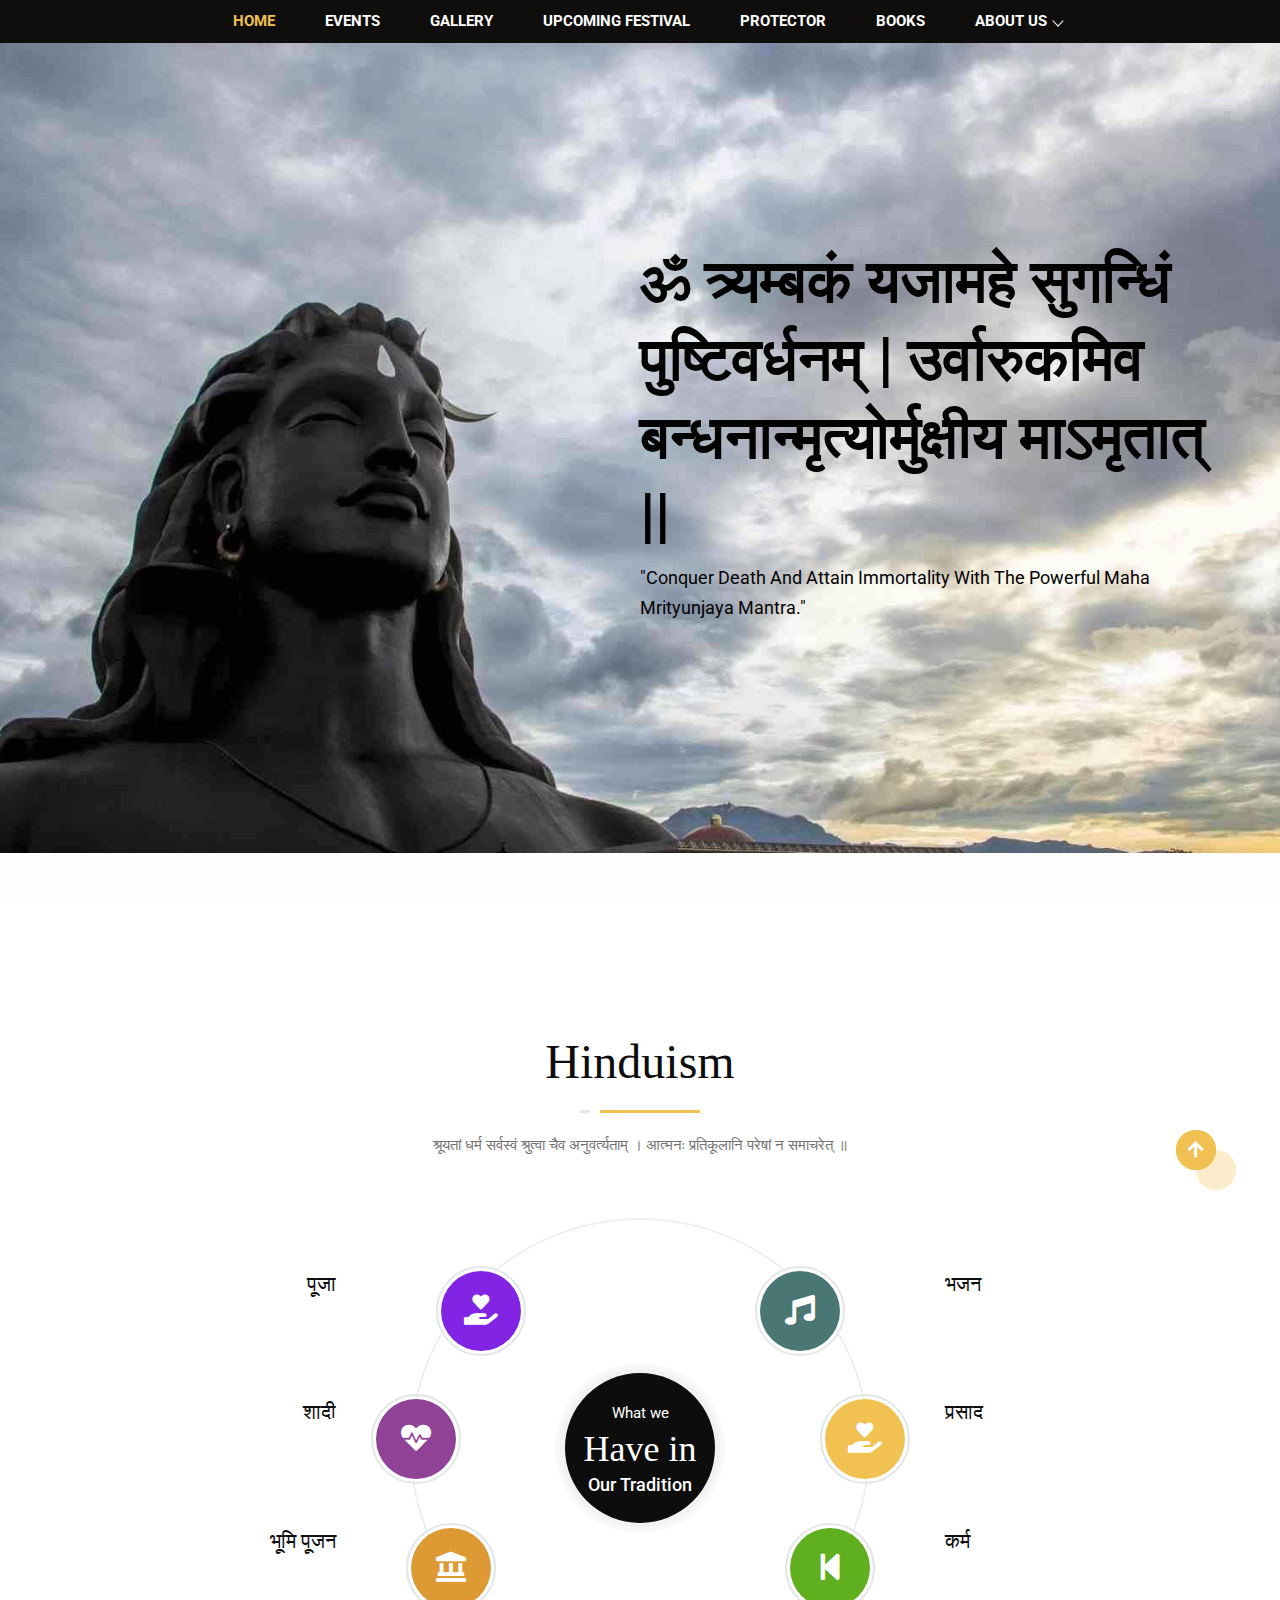
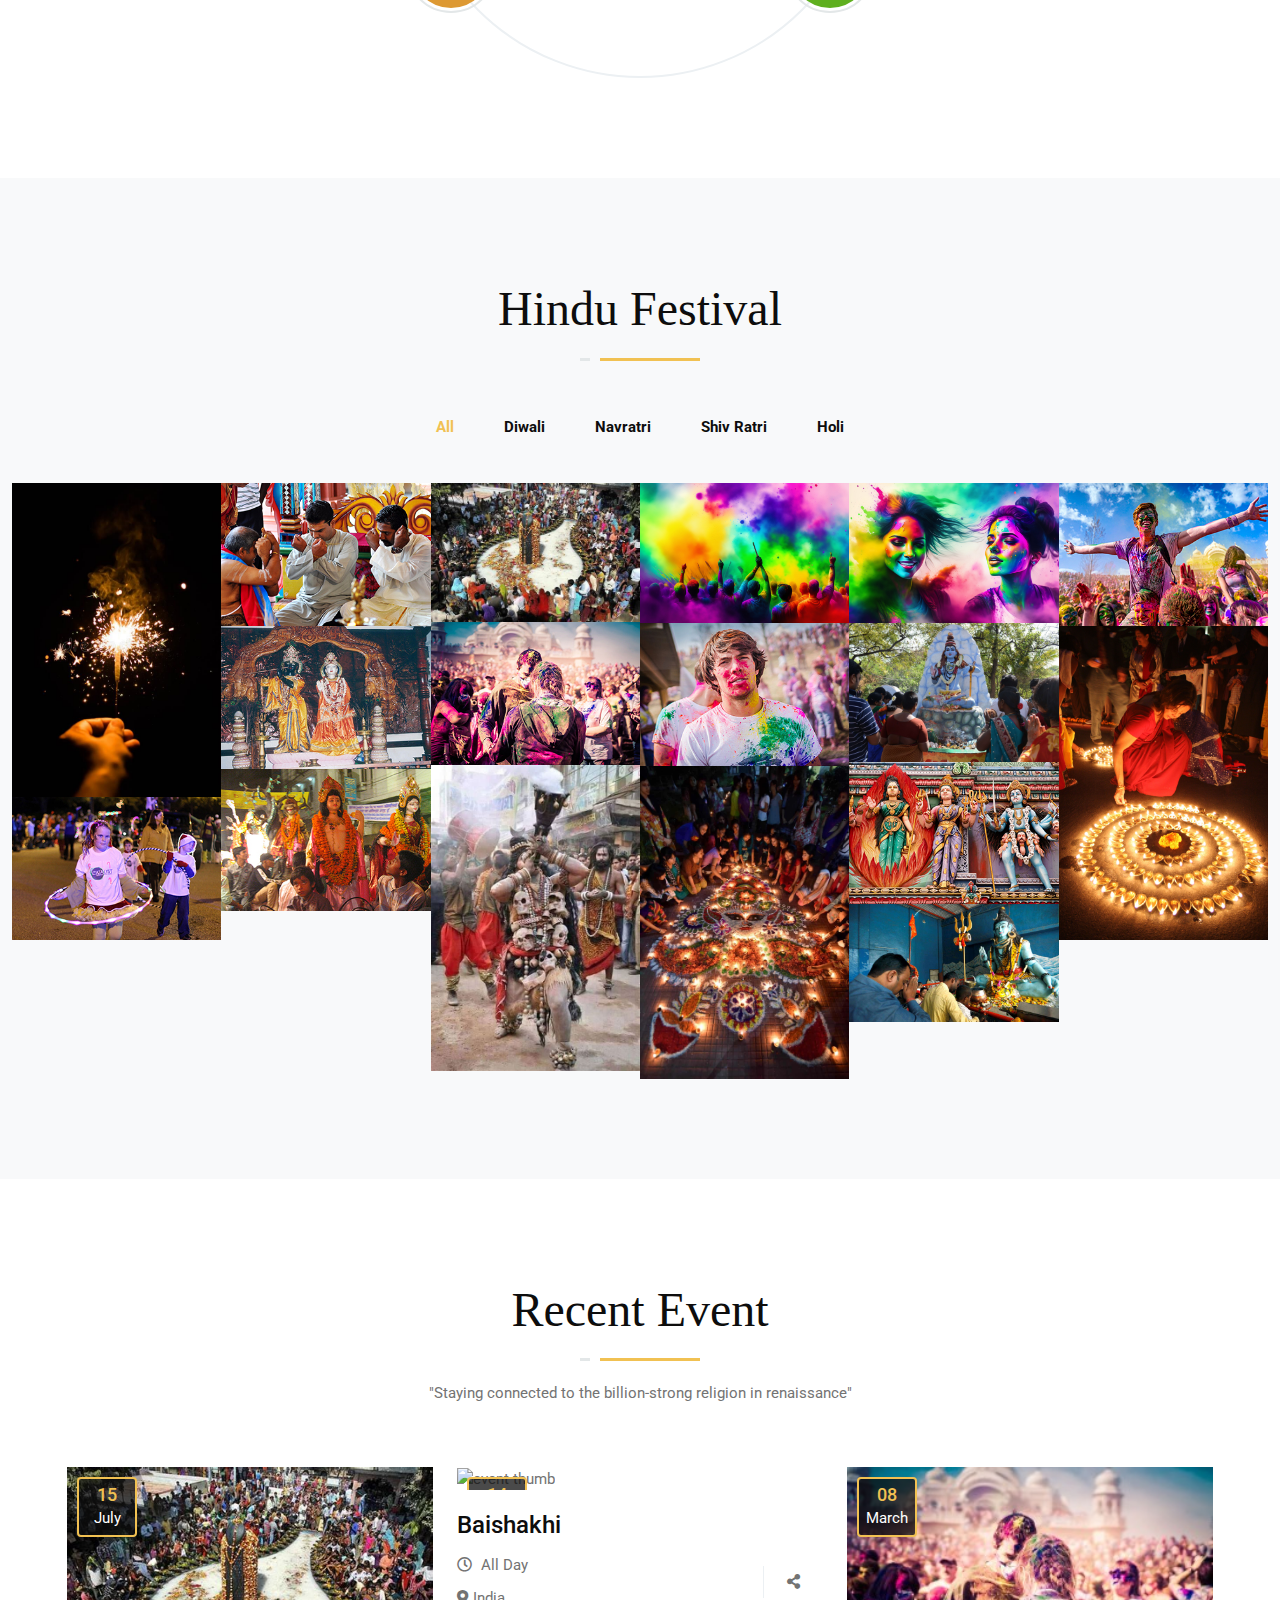
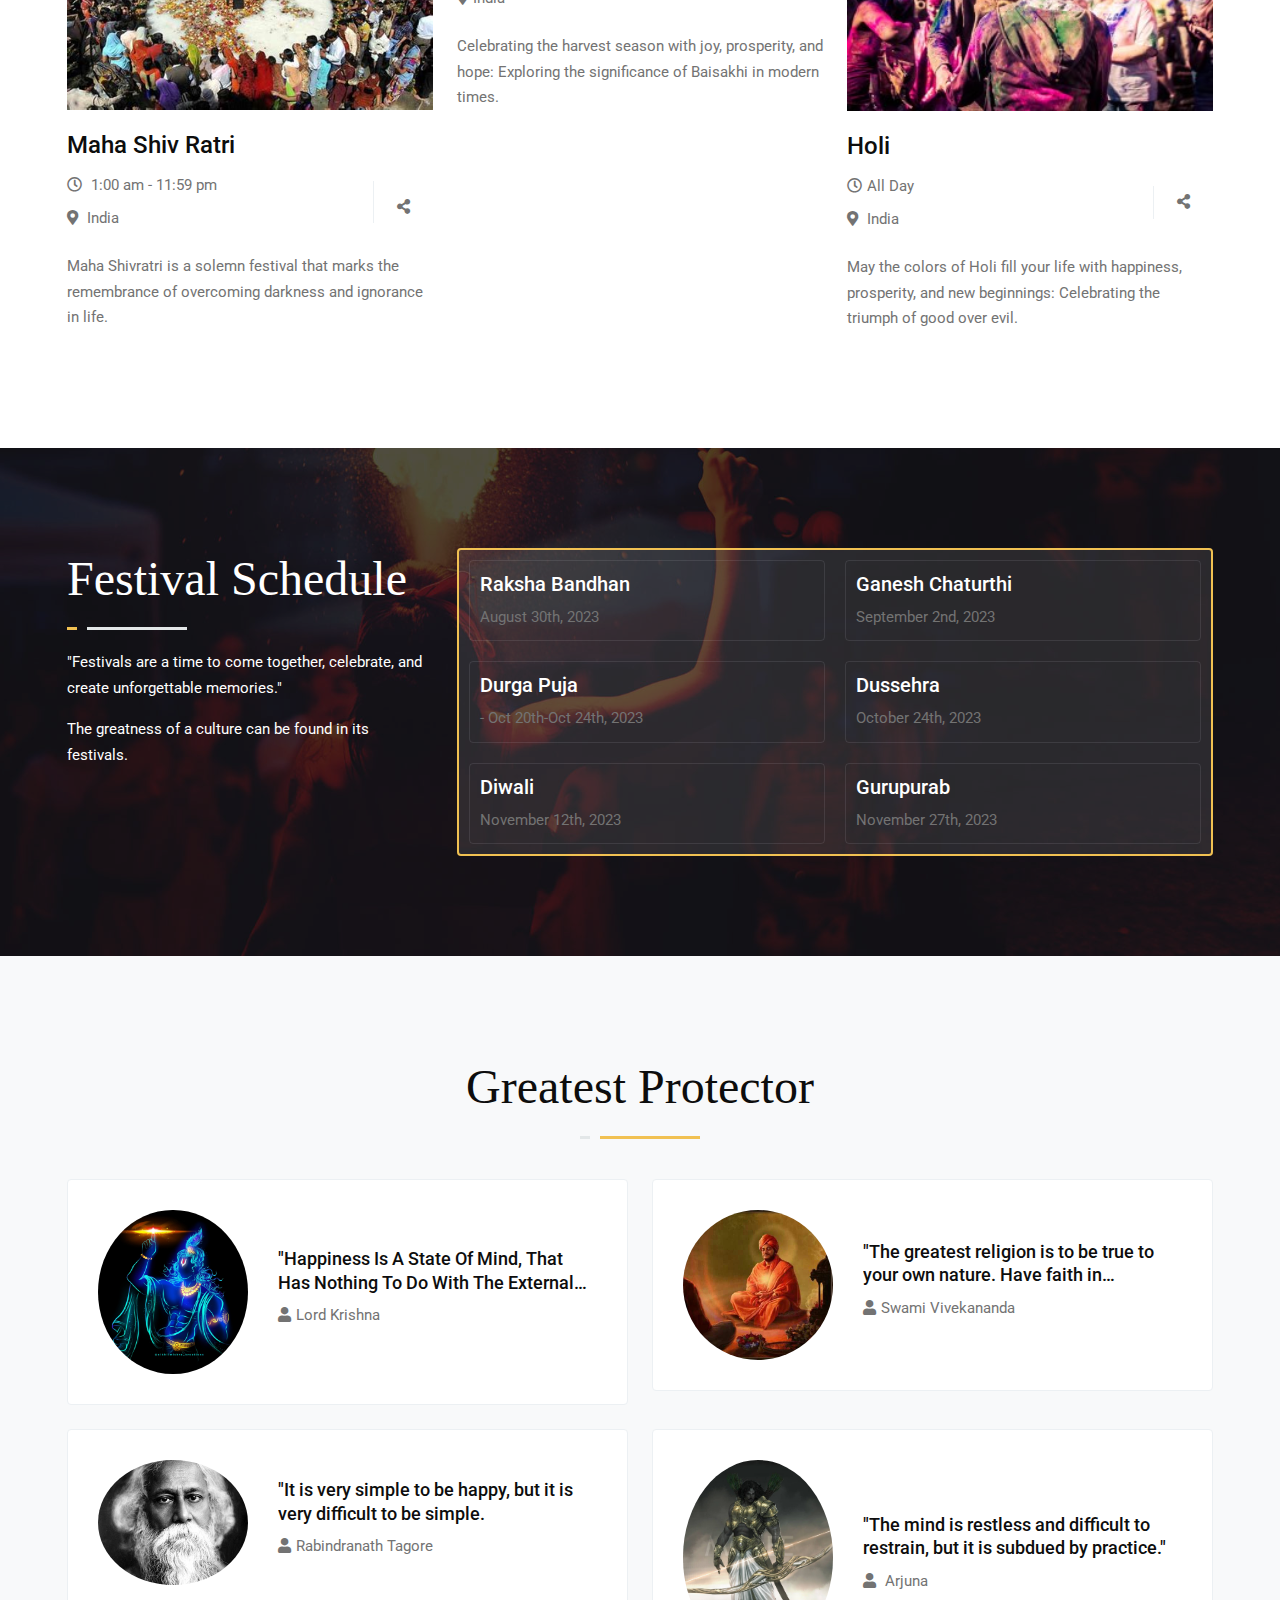
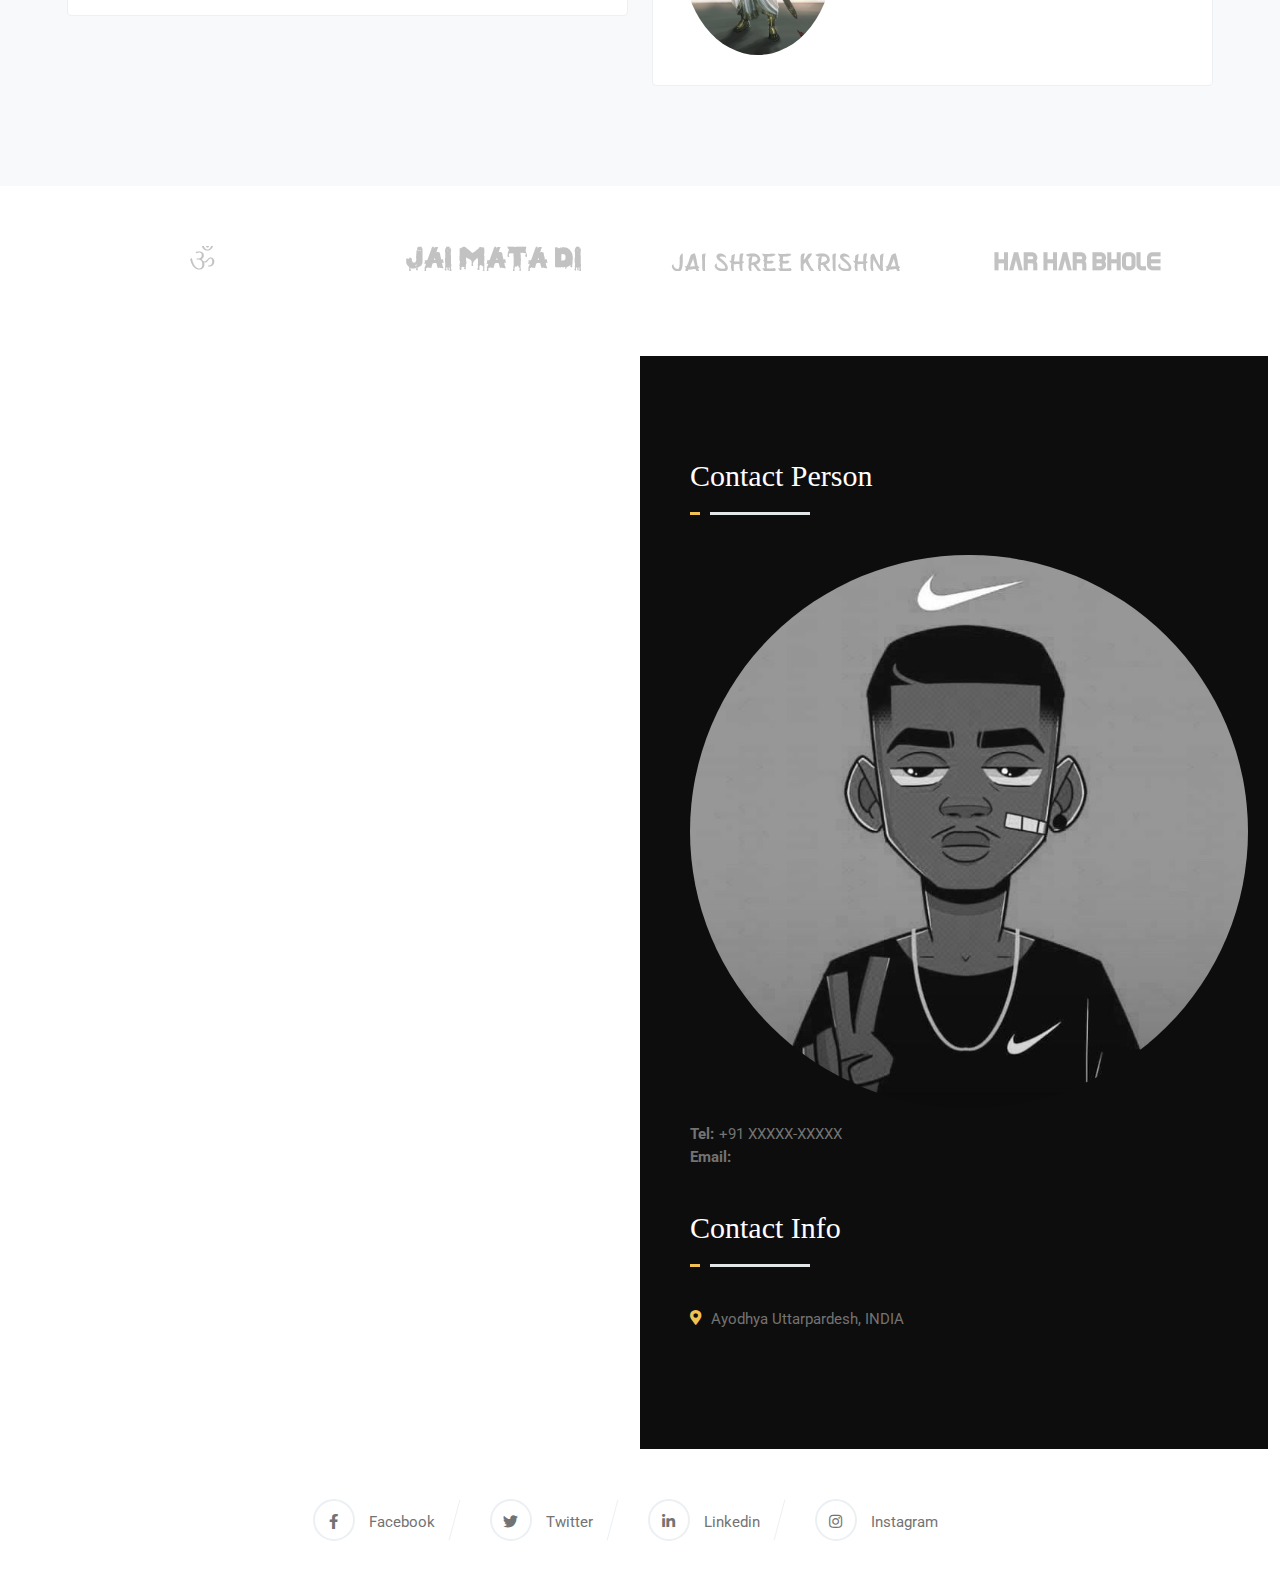
==== index.html @ 60fe5ce8 "index.html" ====
<!DOCTYPE html>
<html lang="en">


<!-- Mirrored from demos.codexcoder.com/themeforest/html/peace/peace/index-3.html by HTTrack Website Copier/3.x [XR&CO'2014], Mon, 17 Jul 2023 04:03:22 GMT -->
<head>
    <meta charset="UTF-8">
    <meta http-equiv="X-UA-Compatible" content="IE=edge">
    <meta name="viewport" content="width=device-width, initial-scale=1.0">
    <title>Peace</title>
    <link rel="shortcut icon" href="assets/css/favicon.png" type="image/x-icon">
    <link rel="stylesheet" href="https://cdnjs.cloudflare.com/ajax/libs/font-awesome/6.0.0-beta3/css/all.min.css">

    <link rel="stylesheet" href="assets/css/animate.css">
    <link rel="stylesheet" href="assets/css/bootstrap.min.css">
    <link rel="stylesheet" href="assets/css/all.min.css">
    <link rel="stylesheet" href="assets/css/swiper.min.css">
    <link rel="stylesheet" href="assets/css/lightcase.css">

    <!-- main css for template -->
    <link rel="stylesheet" href="assets/css/style.min.css">
</head>

<body>

    <!-- ================> preloader start here <================ -->
    <div class="preloader">
        <div class="preloader-inner">
            <div class="preloader-icon">
                <span></span>
                <span></span>
            </div>
        </div>
    </div>
    <!-- ================> preloader ending here <================ -->

  

        <div class="header__bottom">
            <div class="container">
                <div class="header__mainmenu navbar navbar-expand-xl navbar-light">
                    <div class="header__logo">
                        <a href="index.html" class="d-none d-xl-block"><img src="assets/images/logo/02.png" alt="logo"></a>
                        <a href="index.html" class="d-xl-none"><img src="assets/images/logo/01.png" alt="logo"></a>
                    </div>
                    <div class="header__bar">
                        <button class="navbar-toggler" type="button" data-bs-toggle="collapse" data-bs-target="#menubar" aria-controls="menubar" aria-expanded="false" aria-label="Toggle navigation">
                            <span class="navbar-toggler-icon"></span>
                        </button>
                        <button class="navbar-toggler header__bar-info" type="button" data-bs-toggle="collapse" data-bs-target="#menubar2" aria-controls="menubar2" aria-expanded="false" aria-label="Toggle navigation">
                            <span class="fas fa-info"></span>
                        </button>
                    </div>
                    <div class="header__menu navbar-expand-xl">
                        <div class="collapse navbar-collapse" id="menubar">
                            <ul>
                                <li class="active">
                                    <a href="#0">Home</a>
                                </li>
                                <li>
                                    <a href="#1">Events</a>
                                    
                                </li>
                               
                                <li>
                                    <a href="#gallery">Gallery</a>
                                   
                                </li>
                                <li>
                                    <a href="#festival">Upcoming Festival</a>
                                   
                                </li>
                                <li>
                                    <a href="#sermon">Protector</a>
                                    
                                </li>
                                <li>
                                    <a href="/book/index.html">Books</a>
                                </li>
                                <li>
                                    <a href="#cause">About Us</a>
                                    <ul>
                                        <li><a href="cause-single.html">Hindu Laws</a></li>
                                        <li><a href="cause-single.html">Hindu Rashtra</a></li>
                                        <li><a href="cause-single.html">Hindu Rituals</a></li>
                                        <li><a href="cause-single.html">significance of Hindusim</a></li>
                                        <li><a href="cause-single.html">Story of Bajrang Dal</a></li>
                                    </ul>
                                </li>
                               
                            
                            </ul>
                            
                        </div>
                    </div>
                </div>
            </div>
        </div>
    </header>
    <!-- ================> header section end here <================== -->


    <!-- ================> Banner section start here <================== -->
    <div class="banner__slider banner-style3 overflow-hidden">
        <div class="swiper-wrapper">
            <div class="swiper-slide">
                <div class="banner" style="background-image: url(assets/images/banner/ma.jpg);">
                    <div class="container">
                        <div class="banner__content ms-lg-auto">
                            <h2 class="text-black"> ॐ त्र्यम्बकं यजामहे सुगन्धिं पुष्टिवर्धनम् |
                                उर्वारुकमिव बन्धनान्मृत्योर्मुक्षीय माऽमृतात् ||</h2>
                            <p class="text-black">"Conquer death and attain immortality with the powerful Maha Mrityunjaya Mantra."</p>
                        </div>
                    </div>
                </div>
            </div>
            <div class="swiper-slide">
                <div class="banner" style="background-image: url(assets/images/banner/07.jpg);">
                    <div class="container">
                        <div class="banner__content ms-lg-auto">
                            <h2 class="text-white" >वक्रतुण्ड महाकाय
                                सूर्यकोटि समप्रभ ।
                                निर्विघ्नं कुरु मे देव
                                सर्वकार्येषु सर्वदा ॥</h2>
                            <p class="text-white"> "Remove obstacles and find peace with the powerful Vakratunda Mahakaya mantra."</p>
                        </div>
                    </div>
                </div>
            </div>
            <div class="swiper-slide">
                <div class="banner" style="background-image: url(assets/images/banner/om.jpg);">
                    <div class="container">
                        <div class="banner__content ms-lg-auto">
                            <h2 class="text-white" >ॐ भूर्भुवः स्वः
                                तत्सवितुर्वरेण्यं
                                भर्गो देवस्य धीमहि
                                धियो यो नः प्रचोदयात् ॥</h2>
                            <p class="text-white"> "Find inner peace and self-realization with the sacred Gayatri Mantra."</p>
                        </div>
                    </div>
                </div>
            </div>
            <div class="swiper-slide">
                <div class="banner" style="background-image: url(assets/images/banner/hanu.jpg);">
                    <div class="container">
                        <div class="banner__content ms-lg-auto">
                            <h2 class="text-grey">मनोजवम् मारुततुल्यवेगम् जितेन्द्रियम् बुद्धिमताम् वरिष्ठम्।
                                वातात्मजम् वानरयूथमुख्यम् श्रीरामदूतम् शरणम् प्रपद्ये॥</h2>
                            <p class="text-grey">"Find strength and wisdom with the powerful Manojavam Marutatulyavegam Mantra dedicated to Lord Hanuman."</p>
                            
                        </div>
                    </div>
                </div>
            </div>
        </div>
    </div>
    <!-- ================> Banner section end here <================== -->




    <!-- ================> Service section start here <================== -->
    <div class="service padding--top padding--bottom">
        <div class="container">
            <div class="section__header text-center">
                <h2>Hinduism</h2>
                <p>श्रूयतां धर्म सर्वस्वं श्रुत्वा चैव अनुवर्त्यताम् । आत्मनः प्रतिकूलानि परेषां न समाचरेत् ॥</p>
            </div>
            <div class="section__wrapper">
                <div class="row g-4 align-items-center">
                    <div class="col-lg-3 col-12">
                        <div class="service__left">
                            <div class="service__item">
                                <div class="service__inner">
                                    <div class="service__icon">
                                        <i class="fas fa-hand-holding-heart"></i>
                                    </div>
                                    <div class="service__content">
                                        <h5>पूजा</h5>
                                        <br><br><br>
                                    </div>
                                </div>
                            </div>
                            <div class="service__item">
                                <div class="service__inner">
                                    <div class="service__icon">
                                        <i class="fas fa-heart-pulse"></i>
                                    </div>
                                    <div class="service__content">
                                        <h5>शादी</h5>
                                        <br><br><br>
                                    </div>
                                </div>
                            </div>
                            <div class="service__item">
                                <div class="service__inner">
                                    <div class="service__icon">
                                        <i class="fas fa-landmark"></i>
                                    </div>
                                    <div class="service__content">
                                        <h5>भूमि पूजन</h5>
                                        <br><br><br>
                                    </div>
                                </div>
                            </div>
                        </div>
                    </div>
                    <div class="col-lg-6 col-12">
                        <div class="service__center">
                            <div class="service__text">
                                <p>What we</p>
                                <h3>Have in</h3>
                                <h6>Our Tradition</h6>
                            </div>
                        </div>
                    </div>
                    <div class="col-lg-3 col-12">
                        <div class="service__right">
                            <div class="service__item">
                                <div class="service__inner">
                                    <div class="service__icon">
                                        <i class="fas fa-music"></i>
                                    </div>
                                    <div class="service__content">
                                        <h5>भजन</h5>  <br><br><br>
                                    </div>
                                </div>
                            </div>
                            <div class="service__item">
                                <div class="service__inner">
                                    <div class="service__icon">
                                        <i class="fas fa-hand-holding-heart"></i>
                                    </div>
                                    <div class="service__content">
                                        <h5>प्रसाद</h5>  <br><br><br>
                                       </div>
                                </div>
                            </div>
                            <div class="service__item">
                                <div class="service__inner">
                                    <div class="service__icon">
                                        <i class="fas fa-backward-step"></i>
                                    </div>
                                    <div class="service__content">
                                        <h5>कर्म</h5>  <br><br><br>
                                       </div>
                                </div>
                            </div>
                        </div>
                    </div>
                </div>
            </div>
        </div>
    </div>
    <!-- ================> Service section end here <================== -->


    <!-- ================> gallery section start here <================== -->
    <div id="gallery" class="gallery padding--top padding--bottom bg-light">
        <div class="container-fluid">
            <div class="section__header text-center">
                <h2>Hindu Festival</h2>
            </div>
            <div class="section__wrapper">
                <div class="gallery__filter">
                    <ul>
                        <li data-filter="*" class="active">All</li>
                        <li data-filter=".cate-1">Diwali</li>
                        <li data-filter=".cate-2">Navratri</li>
                        <li data-filter=".cate-3">Shiv Ratri</li>
                        <li data-filter=".cate-4">Holi</li>
                    </ul>
                </div>
                <div class="row g-0 grid">
                    <div class="col-xl-2 col-lg-4 col-sm-6 col-12 cate-1">
                        <div class="gallery__item">
                            <div class="gallery__inner">
                                <div class="gallery__thumb">
                                    <img src="assets/images/gallery/home-3/d1.jpg" alt="gallery-thumb" class="w-100">
                                </div>
                                <div class="gallery__content text-center">
                                    <a href="assets/images/gallery/home-3/d1.jpg" data-rel="lightcase" class="gallery__icon"><i class="fas fa-plus"></i></a>
                                </div>
                            </div>
                        </div>
                    </div>
                    <div class="col-xl-2 col-lg-4 col-sm-6 col-12 cate-2">
                        <div class="gallery__item">
                            <div class="gallery__inner">
                                <div class="gallery__thumb">
                                    <img src="assets/images/gallery/home-3/02.jpg" alt="gallery-thumb" class="w-100">
                                </div>
                                <div class="gallery__content text-center">
                                    <a href="assets/images/gallery/home-3/02.jpg" data-rel="lightcase" class="gallery__icon"><i class="fas fa-plus"></i></a>
                                </div>
                            </div>
                        </div>
                    </div>
                    <div class="col-xl-2 col-lg-4 col-sm-6 col-12 cate-3">
                        <div class="gallery__item">
                            <div class="gallery__inner">
                                <div class="gallery__thumb">
                                    <img src="assets/images/gallery/home-3/s2.jpg" alt="gallery-thumb" class="w-100">
                                </div>
                                <div class="gallery__content text-center">
                                    <a href="assets/images/gallery/home-3/s2.jpg" data-rel="lightcase" class="gallery__icon"><i class="fas fa-plus"></i></a>
                                </div>
                            </div>
                        </div>
                    </div>
                    <div class="col-xl-2 col-lg-4 col-sm-6 col-12 cate-4">
                        <div class="gallery__item">
                            <div class="gallery__inner">
                                <div class="gallery__thumb">
                                    <img src="assets/images/gallery/home-3/holi.jpg" alt="gallery-thumb" class="w-100">
                                </div>
                                <div class="gallery__content text-center">
                                    <a href="assets/images/gallery/home-3/holi.jpg" data-rel="lightcase" class="gallery__icon"><i class="fas fa-plus"></i></a>
                                </div>
                            </div>
                        </div>
                    </div>
                    <div class="col-xl-2 col-lg-4 col-sm-6 col-12 cate-4">
                        <div class="gallery__item">
                            <div class="gallery__inner">
                                <div class="gallery__thumb">
                                    <img src="assets/images/gallery/home-3/holi1.jpg" alt="gallery-thumb" class="w-100">
                                </div>
                                <div class="gallery__content text-center">
                                    <a href="assets/images/gallery/home-3/holi1.jpg" data-rel="lightcase" class="gallery__icon"><i class="fas fa-plus"></i></a>
                                </div>
                            </div>
                        </div>
                    </div>
                    <div class="col-xl-2 col-lg-4 col-sm-6 col-12 cate-4">
                        <div class="gallery__item">
                            <div class="gallery__inner">
                                <div class="gallery__thumb">
                                    <img src="assets/images/gallery/home-3/03.jpg" alt="gallery-thumb" class="w-100">
                                </div>
                                <div class="gallery__content text-center">
                                    <a href="assets/images/gallery/home-3/03.jpg" data-rel="lightcase" class="gallery__icon"><i class="fas fa-plus"></i></a>
                                </div>
                            </div>
                        </div>
                    </div>
                    <div class="col-xl-2 col-lg-4 col-sm-6 col-12 cate-4 ">
                        <div class="gallery__item">
                            <div class="gallery__inner">
                                <div class="gallery__thumb">
                                    <img src="assets/images/gallery/home-3/04.jpg" alt="gallery-thumb" class="w-100">
                                </div>
                                <div class="gallery__content text-center">
                                    <a href="assets/images/gallery/home-3/04.jpg" data-rel="lightcase" class="gallery__icon"><i class="fas fa-plus"></i></a>
                                </div>
                            </div>
                        </div>
                    </div>
                    <div class="col-xl-2 col-lg-4 col-sm-6 col-12 cate-4">
                        <div class="gallery__item">
                            <div class="gallery__inner">
                                <div class="gallery__thumb">
                                    <img src="assets/images/gallery/home-3/05.jpg" alt="gallery-thumb" class="w-100">
                                </div>
                                <div class="gallery__content text-center">
                                    <a href="assets/images/gallery/home-3/05.jpg" data-rel="lightcase" class="gallery__icon"><i class="fas fa-plus"></i></a>
                                </div>
                            </div>
                        </div>
                    </div>
                    <div class="col-xl-2 col-lg-4 col-sm-6 col-12 cate-3">
                        <div class="gallery__item">
                            <div class="gallery__inner">
                                <div class="gallery__thumb">
                                    <img src="assets/images/gallery/home-3/s3.jpg" alt="gallery-thumb" class="w-100">
                                </div>
                                <div class="gallery__content text-center">
                                    <a href="assets/images/gallery/home-3/s3.jpg" data-rel="lightcase" class="gallery__icon"><i class="fas fa-plus"></i></a>
                                </div>
                            </div>
                        </div>
                    </div>
                    <div class="col-xl-2 col-lg-4 col-sm-6 col-12 cate-2">
                        <div class="gallery__item">
                            <div class="gallery__inner">
                                <div class="gallery__thumb">
                                    <img src="assets/images/gallery/home-3/06.jpg" alt="gallery-thumb" class="w-100">
                                </div>
                                <div class="gallery__content text-center">
                                    <a href="assets/images/gallery/home-3/06.jpg" data-rel="lightcase" class="gallery__icon"><i class="fas fa-plus"></i></a>
                                </div>
                            </div>
                        </div>
                    </div>
                    <div class="col-xl-2 col-lg-4 col-sm-6 col-12 cate-1">
                        <div class="gallery__item">
                            <div class="gallery__inner">
                                <div class="gallery__thumb">
                                    <img src="assets/images/gallery/home-3/d2.jpg" alt="gallery-thumb" class="w-100">
                                </div>
                                <div class="gallery__content text-center">
                                    <a href="assets/images/gallery/home-3/d2.jpg" data-rel="lightcase" class="gallery__icon"><i class="fas fa-plus"></i></a>
                                </div>
                            </div>
                        </div>
                    </div>
                    <div class="col-xl-2 col-lg-4 col-sm-6 col-12 cate-2">
                        <div class="gallery__item">
                            <div class="gallery__inner">
                                <div class="gallery__thumb">
                                    <img src="assets/images/gallery/home-3/08.jpg" alt="gallery-thumb" class="w-100">
                                </div>
                                <div class="gallery__content text-center">
                                    <a href="assets/images/gallery/home-3/08.jpg" data-rel="lightcase" class="gallery__icon"><i class="fas fa-plus"></i></a>
                                </div>
                            </div>
                        </div>
                    </div>
                    <div class="col-xl-2 col-lg-4 col-sm-6 col-12 cate-3">
                        <div class="gallery__item">
                            <div class="gallery__inner">
                                <div class="gallery__thumb">
                                    <img src="assets/images/gallery/home-3/s4.jpg" alt="gallery-thumb" class="w-100">
                                </div>
                                <div class="gallery__content text-center">
                                    <a href="assets/images/gallery/home-3/s4.jpg" data-rel="lightcase" class="gallery__icon"><i class="fas fa-plus"></i></a>
                                </div>
                            </div>
                        </div>
                    </div>
                    <div class="col-xl-2 col-lg-4 col-sm-6 col-12 cate-1">
                        <div class="gallery__item">
                            <div class="gallery__inner">
                                <div class="gallery__thumb">
                                    <img src="assets/images/gallery/home-3/d3.jpg" alt="gallery-thumb" class="w-100">
                                </div>
                                <div class="gallery__content text-center">
                                    <a href="assets/images/gallery/home-3/d3.jpg" data-rel="lightcase" class="gallery__icon"><i class="fas fa-plus"></i></a>
                                </div>
                            </div>
                        </div>
                    </div>
                    <div class="col-xl-2 col-lg-4 col-sm-6 col-12 cate-2">
                        <div class="gallery__item">
                            <div class="gallery__inner">
                                <div class="gallery__thumb">
                                    <img src="assets/images/gallery/home-3/10.jpg" alt="gallery-thumb" class="w-100">
                                </div>
                                <div class="gallery__content text-center">
                                    <a href="assets/images/gallery/home-3/10.jpg" data-rel="lightcase" class="gallery__icon"><i class="fas fa-plus"></i></a>
                                </div>
                            </div>
                        </div>
                    </div>
                    <div class="col-xl-2 col-lg-4 col-sm-6 col-12 cate-2">
                        <div class="gallery__item">
                            <div class="gallery__inner">
                                <div class="gallery__thumb">
                                    <img src="assets/images/gallery/home-3/11.jpg" alt="gallery-thumb" class="w-100">
                                </div>
                                <div class="gallery__content text-center">
                                    <a href="assets/images/gallery/home-3/11.jpg" data-rel="lightcase" class="gallery__icon"><i class="fas fa-plus"></i></a>
                                </div>
                            </div>
                        </div>
                    </div>
                    <div class="col-xl-2 col-lg-4 col-sm-6 col-12 cate-3">
                        <div class="gallery__item">
                            <div class="gallery__inner">
                                <div class="gallery__thumb">
                                    <img src="assets/images/gallery/home-3/s1.jpg" alt="gallery-thumb" class="w-100">
                                </div>
                                <div class="gallery__content text-center">
                                    <a href="assets/images/gallery/home-3/s1.jpg" data-rel="lightcase" class="gallery__icon"><i class="fas fa-plus"></i></a>
                                </div>
                            </div>
                        </div>
                    </div>
                </div>
                
            </div>
        </div>
    </div>
    <!-- ================> gallery section end here <================== -->


    <!-- ================> Event section start here <================== -->
    <div id="1" class="event padding--top padding--bottom">
        <div class="container">
            <div class="section__header text-center">
               <h2>Recent Event</h2>
                <p>"Staying connected to the billion-strong religion in renaissance"</p>
            </div>
            <div class="section__wrapper">
                <div class="row g-4 justify-content-center">
                    <div class="col-lg-4 col-sm-6 col-12">
                        <div class="event__item">
                            <div class="event__inner">
                                <div class="event__thumb">
                                    <a><img src="assets/images/gallery/home-3/s2.jpg" alt="event thumb"></a>
                                    <div class="event__thumb-date">
                                        <h6>15</h6>
                                        <p>July</p>
                                    </div>
                                </div>
                                <div class="event__content">
                                    <a><h5>Maha Shiv Ratri</h5></a>
                                    <div class="event__metapost">
                                        <ul class="event__metapost-info">
                                            <li><i class="far fa-clock"></i> 1:00 am - 11:59 pm</li>
                                            <li><i class="fas fa-map-marker-alt"></i> India</li>
                                        </ul>
                                        <ul class="event__metapost-comentshare">
                                            <li class="event__metapost-coment">
                                            </li>
                                            <li class="event__metapost-share">
                                                <i class="fas fa-share-alt"></i>
                                                <ul>
                                                    <li><a href="#"><i class="fab fa-facebook-f"></i></a></li>
                                                    <li><a href="#"><i class="fab fa-twitter"></i></a></li>
                                                    <li><a href="#"><i class="fab fa-linkedin-in"></i></a></li>                                                    
                                                </ul>
                                            </li>
                                        </ul>
                                    </div>
                                    <p>Maha Shivratri is a solemn festival that marks the remembrance of overcoming darkness and ignorance in life.</p>
                                </div>
                            </div>
                        </div>
                    </div>
                    <div class="col-lg-4 col-sm-6 col-12">
                        <div class="event__item">
                            <div class="event__inner">
                                <div class="event__thumb">
                                    <a><img src="assets/images/ro/bai.jpg" alt="event thumb"></a>
                                    <div class="event__thumb-date">
                                        <h6>14 </h6>
                                        <p>April</p>
                                    </div>
                                </div>
                                <div class="event__content">
                                    <a><h5>Baishakhi</h5></a>
                                    <div class="event__metapost">
                                        <ul class="event__metapost-info">
                                            <li><i class="far fa-clock"></i> All Day</li>
                                            <li><i class="fas fa-map-marker-alt"></i>India</li>
                                        </ul>
                                        <ul class="event__metapost-comentshare">
                                           
                                            <li class="event__metapost-share">
                                                <i class="fas fa-share-alt"></i>
                                                <ul>
                                                    <li><a href="#"><i class="fab fa-facebook-f"></i></a></li>
                                                    <li><a href="#"><i class="fab fa-twitter"></i></a></li>
                                                    <li><a href="#"><i class="fab fa-linkedin-in"></i></a></li>
                                                    
                                                </ul>
                                            </li>
                                        </ul>
                                    </div>
                                    <p>Celebrating the harvest season with joy, prosperity, and hope: Exploring the significance of Baisakhi in modern times.</p>
                                </div>
                            </div>
                        </div>
                    </div>
                    <div class="col-lg-4 col-sm-6 col-12">
                        <div class="event__item">
                            <div class="event__inner">
                                <div class="event__thumb">
                                    <a><img src="assets/images/event/09.jpg" alt="event thumb"></a>
                                    <div class="event__thumb-date">
                                        <h6>08</h6>
                                        <p>March</p>
                                    </div>
                                </div>
                                <div class="event__content">
                                    <a><h5>Holi</h5></a>
                                    <div class="event__metapost">
                                        <ul class="event__metapost-info">
                                            <li><i class="far fa-clock"></i>All Day</li>
                                            <li><i class="fas fa-map-marker-alt"></i> India</li>
                                        </ul>
                                        <ul class="event__metapost-comentshare">
                                            <li class="event__metapost-share">
                                                <i class="fas fa-share-alt"></i>
                                                <ul>
                                                    <li><a href="#"><i class="fab fa-facebook-f"></i></a></li>
                                                    <li><a href="#"><i class="fab fa-twitter"></i></a></li>
                                                    <li><a href="#"><i class="fab fa-linkedin-in"></i></a></li>
                                                   
                                                </ul>
                                            </li>
                                        </ul>
                                    </div>
                                    <p>May the colors of Holi fill your life with happiness, prosperity, and new beginnings: Celebrating the triumph of good over evil.</p>
                                </div>
                            </div>
                        </div>
                    </div>
                </div>
            </div>
        </div>
    </div>
    <!-- ================> Event section end here <================== -->


    <!-- ================> Shedule section start here <================== -->
    <div id="festival" class="shedule padding--top padding--bottom bg-img" style="background: url(assets/images/07.jpg) rgba(0,0,0,.4);">
        <div class="container">
            <div class="row g-4">
                <div class="col-xl-4 col-12">
                    <div class="section__header mb-xl-0 text-white">
                        <h2 class="text-white">Festival Schedule</h2>
                        <p>"Festivals are a time to come together, celebrate, and create unforgettable memories."</p>
                        <p class="mb-0">The greatness of a culture can be found in its festivals.</p>
                    </div>
                </div>
                <div class="col-xl-8 col-12">
                    <div class="section__wrapper">
                        <div class="shedule__top">
                            <div class="shedule__item">
                                <div class="shedule__inner">
                                    <div class="shedule__content">
                                        <div class="shedule__left">
                                            <div class="shedule__title">
                                                <h6>Raksha Bandhan</h6>
                                                <p>August 30th, 2023</p>
                                            </div>
                                        </div>
                                        
                                    </div>
                                </div>
                            </div>
                            <div class="shedule__item">
                                <div class="shedule__inner">
                                    <div class="shedule__content">
                                        <div class="shedule__left">
                                            <div class="shedule__title">
                                                <h6>Ganesh Chaturthi</h6>
                                                <p>September 2nd, 2023</p>
                                            </div>
                                        </div>
                                        
                                    </div>
                                </div>
                            </div>
                            <div class="shedule__item">
                                <div class="shedule__inner">
                                    <div class="shedule__content">
                                        <div class="shedule__left">
                                            <div class="shedule__title">
                                                <h6>Durga Puja</h6>
                                                <p> - Oct 20th-Oct 24th, 2023</p>
                                            </div>
                                        </div>
                                       
                                    </div>
                                </div>
                            </div>
                            <div class="shedule__item">
                                <div class="shedule__inner">
                                    <div class="shedule__content">
                                        <div class="shedule__left">
                                            <div class="shedule__title">
                                                <h6>Dussehra</h6>
                                                <p> October 24th, 2023</p>
                                            </div>
                                        </div>
                                       
                                    </div>
                                </div>
                            </div>
                            <div class="shedule__item">
                                <div class="shedule__inner">
                                    <div class="shedule__content">
                                        <div class="shedule__left">
                                            <div class="shedule__title">
                                                <h6>Diwali</h6>
                                                <p> November 12th, 2023</p>
                                            </div>
                                        </div>
                                       
                                    </div>
                                </div>
                            </div>
                            <div class="shedule__item">
                                <div class="shedule__inner">
                                    <div class="shedule__content">
                                        <div class="shedule__left">
                                            <div class="shedule__title">
                                                <h6>Gurupurab</h6>
                                                <p> November 27th, 2023</p>
                                            </div>
                                        </div>
                                        
                                    </div>
                                </div>
                            </div>
                        </div>
                    </div>
                </div>
            </div>
        </div>
    </div>
    <!-- ================> Shedule section end here <================== -->


    <!-- ================> Sermon section start here <================== -->
    <div id="sermon" class="sermon padding--top padding--bottom bg-light">
        <div class="container">
            <div class="section__header text-center">
                <h2>Greatest Protector</h2>
               </div>
            <div class="section__wrapper">
                <div class="row g-4">
                    <div class="col-lg-6 col-12">
                        <div class="sermon__item">
                            <div class="sermon__inner">
                                <div class="sermon__thumb">
                                    <img src="assets/images/sermon/lord.jpg" alt="sermon thumb">
                                </div>
                                <div class="sermon__content">
                                    <h6>"Happiness Is A State Of Mind, That Has Nothing To Do With The External World."</h6>
                                    <ul class="sermon__content-metapost">
                                       
                                        <li><i class="fas fa-user"></i>Lord Krishna</li>
                                    </ul>
                                   
                                </div>
                            </div>
                        </div>
                    </div>
                    <div class="col-lg-6 col-12">
                        <div class="sermon__item">
                            <div class="sermon__inner">
                                <div class="sermon__thumb">
                                    <img src="assets/images/sermon/vivek.jpg" alt="sermon thumb">
                                </div>
                                <div class="sermon__content">
                                    <h6>"The greatest religion is to be true to your own nature. Have faith in yourselves." </h6>
                                    <ul class="sermon__content-metapost">
                                       
                                        <li><i class="fas fa-user"></i>Swami Vivekananda</li>
                                    </ul>
                                   
                                </div>
                            </div>
                        </div>
                    </div>
                    <div class="col-lg-6 col-12">
                        <div class="sermon__item">
                            <div class="sermon__inner">
                                <div class="sermon__thumb">
                                    <img src="assets/images/sermon/rab.jpg" alt="sermon thumb">
                                </div>
                                <div class="sermon__content">
                                    <h6>"It is very simple to be happy, but it is very difficult to be simple.</h6>
                                    <ul class="sermon__content-metapost">
                                       
                                        <li><i class="fas fa-user"></i>Rabindranath Tagore</li>
                                    </ul>
                                    
                                </div>
                            </div>
                        </div>
                    </div>
                    <div class="col-lg-6 col-12">
                        <div class="sermon__item">
                            <div class="sermon__inner">
                                <div class="sermon__thumb">
                                    <img src="assets/images/sermon/ar.jpg" alt="sermon thumb">
                                </div>
                                <div class="sermon__content">
                              <h6>"The mind is restless and difficult to restrain, but it is subdued by practice."</h6>
                                    <ul class="sermon__content-metapost">
                                     
                                        <li><i class="fas fa-user"></i> Arjuna</li>
                                    </ul>
                                   
                                </div>
                            </div>
                        </div>
                    </div>
                </div>
            </div>
        </div>
    </div>
    <!-- ================> Sermon section end here <================== -->


   



    <!-- ================> Sponsor section start here <================== -->
    <div class="sponsor">
        <div class="container">
            <div class="sponsor__slider overflow-hidden">
                <div class="swiper-wrapper">
                    <div class="swiper-slide">
                        <div class="sponsor__item">
                            <div class="sponsor__inner">
                                <div class="sponsor__thumb">
                                    <img src="assets/images/ro/my- ॐ.png" alt="sponsor thumb">
                                </div>
                            </div>
                        </div>
                    </div>
                    <div class="swiper-slide">
                        <div class="sponsor__item">
                            <div class="sponsor__inner">
                                <div class="sponsor__thumb">
                                    <img src="assets/images/ro/my-Jai mata di.png" alt="sponsor thumb">
                                </div>
                            </div>
                        </div>
                    </div>
                    <div class="swiper-slide">
                        <div class="sponsor__item">
                            <div class="sponsor__inner">
                                <div class="sponsor__thumb">
                                    <img src="assets/images/ro/my-Jai shree krishna.png" alt="sponsor thumb">
                                </div>
                            </div>
                        </div>
                    </div>
                    <div class="swiper-slide">
                        <div class="sponsor__item">
                            <div class="sponsor__inner">
                                <div class="sponsor__thumb">
                                    <img src="assets/images/ro/my-Mahadev.png" alt="sponsor thumb">
                                </div>
                            </div>
                        </div>
                    </div>
                    <div class="swiper-slide">
                        <div class="sponsor__item">
                            <div class="sponsor__inner">
                                <div class="sponsor__thumb">
                                    <img src="assets/images/ro/Ram.png" alt="sponsor thumb">
                                </div>
                            </div>
                        </div>
                    </div>
                    <div class="swiper-slide">
                        <div class="sponsor__item">
                            <div class="sponsor__inner">
                                <div class="sponsor__thumb">
                                    <img src="assets/images/ro/my-jai hanuman.png" alt="sponsor thumb">
                                </div>
                            </div>
                        </div>
                    </div>
                </div>
            </div>
        </div>
    </div>
    <!-- ================> Sponsor section end here <================== -->


  
    <!-- ================> Location section start here <================== -->
    <div class="location">
        <div class="container-fluid">
            <div class="row g-0">
                <div class="col-lg-6 col-12">
                    <div class="location__left">
                        <div class="location__map">
                        <iframe src="https://www.google.com/maps/embed?pb=!1m18!1m12!1m3!1d28490.768783901807!2d82.18195460174123!3d26.797106367022568!2m3!1f0!2f0!3f0!3m2!1i1024!2i768!4f13.1!3m3!1m2!1s0x399a0792bc55a0d5%3A0x46c4d8c08f3a9a55!2sRam%20Sabha%20Mandir%2C%20Ayodhya!5e0!3m2!1sen!2sin!4v1689586079161!5m2!1sen!2sin" width="600" height="450" style="border:0;" allowfullscreen="" loading="lazy" referrerpolicy="no-referrer-when-downgrade"></iframe>   
                        </div>
                    </div>
                </div>
                <div class="col-lg-6 col-12">
                    <div class="location__right padding--top padding--bottom">
                        <div class="location__info">
                            <div class="location__info-top">
                                <div class="section__header">
                                    <h2>Contact Person</h2>
                                </div>
                                <div class="section__wrapper">
                                    <div class="location__info-thumb">
                                        <img src="assets/images/sermon/Nike cartoon.jpg" alt="location thumb">
                                    </div>
                                    <div class="location__info-content">
                                        
                                        <ul>
                                            <li><b>Tel:</b>+91 XXXXX-XXXXX</li>
                                            <li><b>Email:</b></li>
                                        </ul>
                                    </div>
                                </div>
                            </div>
                            <div class="location__info-bottom">
                                <div class="section__header">
                                    <h2>Contact Info</h2>
                                </div>
                                <div class="section__wrapper">
                                    <div class="location__info-list">
                                        <ul>
                                            <li>
                                                <div class="location__info-left">
                                                    <i class="fas fa-map-marker-alt"></i>
                                                </div> 
                                                <div class="location__info-right">
                                                    <p>Ayodhya Uttarpardesh, INDIA</p>
                                                </div> 
                                            </li>
                                            <li>
                                            </li>
                                        </ul>
                                    </div>
                                </div>
                            </div>
                        </div>
                    </div>
                </div>
            </div>
        </div>
    </div>
    <!-- ================> Location section end here <================== -->


    <!-- ================> Social section start here <================== -->
    <div class="social">
        <div class="container">
            <div class="social__area">
                <ul class="social__list">
                    <li class="social__list-facebook">
                        <a href="#">
                            <i class="fab fa-facebook-f"></i>
                            <span>facebook</span>
                        </a>
                    </li>
                    <li class="social__list-twitter">
                        <a href="#">
                            <i class="fab fa-twitter"></i>
                            <span>twitter</span>
                        </a>
                    </li>
                    <li class="social__list-linkedin">
                        <a href="#">
                            <i class="fab fa-linkedin-in"></i>
                            <span>linkedin</span>
                        </a>
                    </li>
                    <li class="social__list-instagram">
                        <a href="#">
                            <i class="fab fa-instagram"></i>
                            <span>instagram</span>
                        </a>
                    </li>
                </ul>
            </div>
        </div>
    </div>
    <!-- ================> Social section end here <================== -->



  
    

    

    <!-- scrollToTop start here -->
    <a href="#" class="scrollToTop"><i class="fas fa-arrow-up"></i><span class="pluse_1"></span><span class="pluse_2"></span></a>
    <!-- scrollToTop ending here -->



    

    <!-- vendor plugins -->
    <script src="assets/js/jquery-3.6.0.min.js"></script>
    <script src="assets/js/bootstrap.bundle.min.js"></script>
    <script src="assets/js/waypoints.min.js"></script>
    <!-- <script src="assets/js/all.min.js"></script> -->
    <script src="assets/js/swiper.min.js"></script>
    <script src="assets/js/lightcase.js"></script>
    <script src="assets/js/isotope.pkgd.min.js"></script>
    <script src="assets/js/donate-range.js"></script>
    <script src="assets/js/jquery.counterup.min.js"></script>
    <script src="assets/js/wow.js"></script>
    <script src="assets/js/custom.js"></script>
</body>

<!-- Mirrored from demos.codexcoder.com/themeforest/html/peace/peace/index-3.html by HTTrack Website Copier/3.x [XR&CO'2014], Mon, 17 Jul 2023 04:04:00 GMT -->
</html>
---- assets/css/lightcase.css ----
/**
 * Lightcase - jQuery Plugin
 * The smart and flexible Lightbox Plugin.
 *
 * @author		Cornel Boppart <cornel@bopp-art.com>
 * @copyright	Author
 *
 * @version		2.5.0 (11/03/2018)
 */
/**
 * Lightcase settings
 *
 * Note: Override default settings for your project without touching this source code by simply
 * defining those variables within a SASS map called '$lightcase-custom'.
 *
 * // Example usage
 * $lightcase-custom: (
 *   'breakpoint': 768px
 * );
 */
@font-face {
  font-family: 'lightcase';
  src: url("../fonts/lightcaseeead.eot?55356177");
  src: url("../fonts/lightcaseeead.eot?55356177#iefix") format("embedded-opentype"), url("../fonts/lightcaseeead.woff?55356177") format("woff"), url("../fonts/lightcaseeead.ttf?55356177") format("truetype"), url("../fonts/lightcaseeead.svg?55356177#lightcase") format("svg");
  font-weight: normal;
  font-style: normal;
}
/* line 12, ../scss/components/fonts/_font-lightcase.scss */
[class*='lightcase-icon-']:before {
  font-family: 'lightcase', sans-serif;
  font-style: normal;
  font-weight: normal;
  speak: none;
  display: inline-block;
  text-decoration: inherit;
  width: 1em;
  text-align: center;
  /* For safety - reset parent styles, that can break glyph codes*/
  font-variant: normal;
  text-transform: none;
  /* fix buttons height, for twitter bootstrap */
  line-height: 1em;
  /* Uncomment for 3D effect */
  /* text-shadow: 1px 1px 1px rgba(127, 127, 127, 0.3); */
}

/* Codes */
/* line 35, ../scss/components/fonts/_font-lightcase.scss */
.lightcase-icon-play:before {
  content: '\e800';
}

/* line 36, ../scss/components/fonts/_font-lightcase.scss */
.lightcase-icon-pause:before {
  content: '\e801';
}

/* line 37, ../scss/components/fonts/_font-lightcase.scss */
.lightcase-icon-close:before {
  content: '\e802';
}

/* line 38, ../scss/components/fonts/_font-lightcase.scss */
.lightcase-icon-prev:before {
  content: '\e803';
}

/* line 39, ../scss/components/fonts/_font-lightcase.scss */
.lightcase-icon-next:before {
  content: '\e804';
}

/* line 40, ../scss/components/fonts/_font-lightcase.scss */
.lightcase-icon-spin:before {
  content: '\e805';
}

/**
 * Mixin providing icon defaults to be used on top of font-lightcase.
 *
 * Example usage:
 * @include icon(#e9e9e9)
 */
/**
 * Mixin providing icon defaults including a hover status to be used
 * on top of font-lightcase.
 *
 * Example usage:
 * @include icon-hover(#e9e9e9, #fff)
 */
/**
 * Provides natural content overflow behavior and scrolling support
 * even so for touch devices.
 *
 * Example usage:
 * @include overflow()
 */
/**
 * Neutralizes/resets dimensions including width, height, position as well as margins,
 * paddings and styles. Used to enforce a neutral and unstyled look and behavoir!
 *
 * Example usage:
 * @include clear(true)
 *
 * @param boolean $important
 */
@-webkit-keyframes lightcase-spin {
  0% {
    -webkit-transform: rotate(0deg);
    -moz-transform: rotate(0deg);
    -o-transform: rotate(0deg);
    transform: rotate(0deg);
  }
  100% {
    -webkit-transform: rotate(359deg);
    -moz-transform: rotate(359deg);
    -o-transform: rotate(359deg);
    transform: rotate(359deg);
  }
}
@-moz-keyframes lightcase-spin {
  0% {
    -webkit-transform: rotate(0deg);
    -moz-transform: rotate(0deg);
    -o-transform: rotate(0deg);
    transform: rotate(0deg);
  }
  100% {
    -webkit-transform: rotate(359deg);
    -moz-transform: rotate(359deg);
    -o-transform: rotate(359deg);
    transform: rotate(359deg);
  }
}
@-o-keyframes lightcase-spin {
  0% {
    -webkit-transform: rotate(0deg);
    -moz-transform: rotate(0deg);
    -o-transform: rotate(0deg);
    transform: rotate(0deg);
  }
  100% {
    -webkit-transform: rotate(359deg);
    -moz-transform: rotate(359deg);
    -o-transform: rotate(359deg);
    transform: rotate(359deg);
  }
}
@-ms-keyframes lightcase-spin {
  0% {
    -webkit-transform: rotate(0deg);
    -moz-transform: rotate(0deg);
    -o-transform: rotate(0deg);
    transform: rotate(0deg);
  }
  100% {
    -webkit-transform: rotate(359deg);
    -moz-transform: rotate(359deg);
    -o-transform: rotate(359deg);
    transform: rotate(359deg);
  }
}
@keyframes lightcase-spin {
  0% {
    -webkit-transform: rotate(0deg);
    -moz-transform: rotate(0deg);
    -o-transform: rotate(0deg);
    transform: rotate(0deg);
  }
  100% {
    -webkit-transform: rotate(359deg);
    -moz-transform: rotate(359deg);
    -o-transform: rotate(359deg);
    transform: rotate(359deg);
  }
}
/* line 1, ../scss/components/modules/_case.scss */
#lightcase-case {
  display: none;
  position: fixed;
  z-index: 2002;
  top: 50%;
  left: 50%;
  font-family: arial, sans-serif;
  font-size: 13px;
  line-height: 1.5;
  text-align: left;
  text-shadow: 0 0 10px rgba(0, 0, 0, 0.5);
}
@media screen and (max-width: 640px) {
  /* line 16, ../scss/components/modules/_case.scss */
  html[data-lc-type=inline] #lightcase-case, html[data-lc-type=ajax] #lightcase-case {
    position: fixed !important;
    top: 0 !important;
    left: 0 !important;
    right: 0 !important;
    bottom: 0 !important;
    margin: 0 !important;
    padding: 55px 0 70px 0;
    width: 100% !important;
    height: 100% !important;
    overflow: auto !important;
  }
}

@media screen and (min-width: 641px) {
  /* line 4, ../scss/components/modules/_content.scss */
  html:not([data-lc-type=error]) #lightcase-content {
    position: relative;
    z-index: 1;
    text-shadow: none;
    background-color: #fff;
    -webkit-box-shadow: 0 0 30px rgba(0, 0, 0, 0.5);
    -moz-box-shadow: 0 0 30px rgba(0, 0, 0, 0.5);
    -o-box-shadow: 0 0 30px rgba(0, 0, 0, 0.5);
    box-shadow: 0 0 30px rgba(0, 0, 0, 0.5);
    -webkit-backface-visibility: hidden;
  }
}
@media screen and (min-width: 641px) {
  /* line 23, ../scss/components/modules/_content.scss */
  html[data-lc-type=image] #lightcase-content, html[data-lc-type=video] #lightcase-content {
    background-color: #333;
  }
}
/* line 31, ../scss/components/modules/_content.scss */
html[data-lc-type=inline] #lightcase-content, html[data-lc-type=ajax] #lightcase-content, html[data-lc-type=error] #lightcase-content {
  -webkit-box-shadow: none;
  -moz-box-shadow: none;
  -o-box-shadow: none;
  box-shadow: none;
}
@media screen and (max-width: 640px) {
  /* line 31, ../scss/components/modules/_content.scss */
  html[data-lc-type=inline] #lightcase-content, html[data-lc-type=ajax] #lightcase-content, html[data-lc-type=error] #lightcase-content {
    position: relative !important;
    top: auto !important;
    left: auto !important;
    width: auto !important;
    height: auto !important;
    margin: 0 !important;
    padding: 0 !important;
    border: none !important;
    background: none !important;
  }
}
/* line 43, ../scss/components/modules/_content.scss */
html[data-lc-type=inline] #lightcase-content .lightcase-contentInner, html[data-lc-type=ajax] #lightcase-content .lightcase-contentInner, html[data-lc-type=error] #lightcase-content .lightcase-contentInner {
  -webkit-box-sizing: border-box;
  -moz-box-sizing: border-box;
  -o-box-sizing: border-box;
  box-sizing: border-box;
}
@media screen and (max-width: 640px) {
  /* line 43, ../scss/components/modules/_content.scss */
  html[data-lc-type=inline] #lightcase-content .lightcase-contentInner, html[data-lc-type=ajax] #lightcase-content .lightcase-contentInner, html[data-lc-type=error] #lightcase-content .lightcase-contentInner {
    padding: 15px;
  }
  /* line 52, ../scss/components/modules/_content.scss */
  html[data-lc-type=inline] #lightcase-content .lightcase-contentInner, html[data-lc-type=inline] #lightcase-content .lightcase-contentInner > *, html[data-lc-type=ajax] #lightcase-content .lightcase-contentInner, html[data-lc-type=ajax] #lightcase-content .lightcase-contentInner > *, html[data-lc-type=error] #lightcase-content .lightcase-contentInner, html[data-lc-type=error] #lightcase-content .lightcase-contentInner > * {
    width: 100% !important;
    max-width: none !important;
  }
  /* line 59, ../scss/components/modules/_content.scss */
  html[data-lc-type=inline] #lightcase-content .lightcase-contentInner > *:not(iframe), html[data-lc-type=ajax] #lightcase-content .lightcase-contentInner > *:not(iframe), html[data-lc-type=error] #lightcase-content .lightcase-contentInner > *:not(iframe) {
    height: auto !important;
    max-height: none !important;
  }
}
@media screen and (max-width: 640px) {
  /* line 70, ../scss/components/modules/_content.scss */
  html.lightcase-isMobileDevice[data-lc-type=iframe] #lightcase-content .lightcase-contentInner iframe {
    overflow: auto;
    -webkit-overflow-scrolling: touch;
  }
}
@media screen and (max-width: 640px) and (min-width: 641px) {
  /* line 74, ../scss/components/modules/_content.scss */
  html[data-lc-type=image] #lightcase-content .lightcase-contentInner, html[data-lc-type=video] #lightcase-content .lightcase-contentInner {
    line-height: 0.75;
  }
}

/* line 82, ../scss/components/modules/_content.scss */
html[data-lc-type=image] #lightcase-content .lightcase-contentInner {
  position: relative;
  overflow: hidden !important;
}
@media screen and (max-width: 640px) {
  /* line 91, ../scss/components/modules/_content.scss */
  html[data-lc-type=inline] #lightcase-content .lightcase-contentInner .lightcase-inlineWrap, html[data-lc-type=ajax] #lightcase-content .lightcase-contentInner .lightcase-inlineWrap, html[data-lc-type=error] #lightcase-content .lightcase-contentInner .lightcase-inlineWrap {
    position: relative !important;
    top: auto !important;
    left: auto !important;
    width: auto !important;
    height: auto !important;
    margin: 0 !important;
    padding: 0 !important;
    border: none !important;
    background: none !important;
  }
}
@media screen and (min-width: 641px) {
  /* line 100, ../scss/components/modules/_content.scss */
  html:not([data-lc-type=error]) #lightcase-content .lightcase-contentInner .lightcase-inlineWrap {
    padding: 30px;
    overflow: auto;
    -webkit-box-sizing: border-box;
    -moz-box-sizing: border-box;
    -o-box-sizing: border-box;
    box-sizing: border-box;
  }
}
@media screen and (max-width: 640px) {
  /* line 117, ../scss/components/modules/_content.scss */
  #lightcase-content h1, #lightcase-content h2, #lightcase-content h3, #lightcase-content h4, #lightcase-content h5, #lightcase-content h6, #lightcase-content p {
    color: #aaa;
  }
}
@media screen and (min-width: 641px) {
  /* line 117, ../scss/components/modules/_content.scss */
  #lightcase-content h1, #lightcase-content h2, #lightcase-content h3, #lightcase-content h4, #lightcase-content h5, #lightcase-content h6, #lightcase-content p {
    color: #333;
  }
}

/* line 3, ../scss/components/modules/_error.scss */
#lightcase-case p.lightcase-error {
  margin: 0;
  font-size: 17px;
  text-align: center;
  white-space: nowrap;
  overflow: hidden;
  text-overflow: ellipsis;
  color: #aaa;
}
@media screen and (max-width: 640px) {
  /* line 3, ../scss/components/modules/_error.scss */
  #lightcase-case p.lightcase-error {
    padding: 30px 0;
  }
}
@media screen and (min-width: 641px) {
  /* line 3, ../scss/components/modules/_error.scss */
  #lightcase-case p.lightcase-error {
    padding: 0;
  }
}

/* line 4, ../scss/components/modules/_global.scss */
.lightcase-open body {
  overflow: hidden;
}
/* line 8, ../scss/components/modules/_global.scss */
.lightcase-isMobileDevice .lightcase-open body {
  max-width: 100%;
  max-height: 100%;
}

/* line 1, ../scss/components/modules/_info.scss */
#lightcase-info {
  position: absolute;
  padding-top: 15px;
}
/* line 9, ../scss/components/modules/_info.scss */
#lightcase-info #lightcase-title,
#lightcase-info #lightcase-caption {
  margin: 0;
  padding: 0;
  line-height: 1.5;
  font-weight: normal;
  text-overflow: ellipsis;
}
/* line 19, ../scss/components/modules/_info.scss */
#lightcase-info #lightcase-title {
  font-size: 17px;
  color: #aaa;
}
@media screen and (max-width: 640px) {
  /* line 19, ../scss/components/modules/_info.scss */
  #lightcase-info #lightcase-title {
    position: fixed;
    top: 10px;
    left: 0;
    max-width: 87.5%;
    padding: 5px 15px;
    background: #333;
  }
}
/* line 33, ../scss/components/modules/_info.scss */
#lightcase-info #lightcase-caption {
  clear: both;
  font-size: 13px;
  color: #aaa;
}
/* line 39, ../scss/components/modules/_info.scss */
#lightcase-info #lightcase-sequenceInfo {
  font-size: 11px;
  color: #aaa;
}
@media screen and (max-width: 640px) {
  /* line 45, ../scss/components/modules/_info.scss */
  .lightcase-fullScreenMode #lightcase-info {
    padding-left: 15px;
    padding-right: 15px;
  }
  /* line 51, ../scss/components/modules/_info.scss */
  html:not([data-lc-type=image]):not([data-lc-type=video]):not([data-lc-type=flash]):not([data-lc-type=error]) #lightcase-info {
    position: static;
  }
}

/* line 1, ../scss/components/modules/_loading.scss */
#lightcase-loading {
  position: fixed;
  z-index: 9999;
  width: 1.123em;
  height: auto;
  font-size: 38px;
  line-height: 1;
  text-align: center;
  text-shadow: none;
  position: fixed;
  z-index: 2001;
  top: 50%;
  left: 50%;
  margin-top: -0.5em;
  margin-left: -0.5em;
  opacity: 1;
  font-size: 32px;
  text-shadow: 0 0 15px #fff;
  -moz-transform-origin: 50% 53%;
  -webkit-animation: lightcase-spin 0.5s infinite linear;
  -moz-animation: lightcase-spin 0.5s infinite linear;
  -o-animation: lightcase-spin 0.5s infinite linear;
  animation: lightcase-spin 0.5s infinite linear;
}
/* line 20, ../scss/components/mixins/_presets.scss */
#lightcase-loading, #lightcase-loading:focus {
  text-decoration: none;
  color: #fff;
  -webkit-tap-highlight-color: transparent;
  -webkit-transition: color, opacity, ease-in-out 0.25s;
  -moz-transition: color, opacity, ease-in-out 0.25s;
  -o-transition: color, opacity, ease-in-out 0.25s;
  transition: color, opacity, ease-in-out 0.25s;
}
/* line 32, ../scss/components/mixins/_presets.scss */
#lightcase-loading > span {
  display: inline-block;
  text-indent: -9999px;
}

/* line 2, ../scss/components/modules/_navigation.scss */
a[class*='lightcase-icon-'] {
  position: fixed;
  z-index: 9999;
  width: 1.123em;
  height: auto;
  font-size: 38px;
  line-height: 1;
  text-align: center;
  text-shadow: none;
  outline: none;
  cursor: pointer;
}
/* line 20, ../scss/components/mixins/_presets.scss */
a[class*='lightcase-icon-'], a[class*='lightcase-icon-']:focus {
  text-decoration: none;
  color: rgba(255, 255, 255, 0.6);
  -webkit-tap-highlight-color: transparent;
  -webkit-transition: color, opacity, ease-in-out 0.25s;
  -moz-transition: color, opacity, ease-in-out 0.25s;
  -o-transition: color, opacity, ease-in-out 0.25s;
  transition: color, opacity, ease-in-out 0.25s;
}
/* line 32, ../scss/components/mixins/_presets.scss */
a[class*='lightcase-icon-'] > span {
  display: inline-block;
  text-indent: -9999px;
}
/* line 49, ../scss/components/mixins/_presets.scss */
a[class*='lightcase-icon-']:hover {
  color: white;
  text-shadow: 0 0 15px white;
}
/* line 10, ../scss/components/modules/_navigation.scss */
.lightcase-isMobileDevice a[class*='lightcase-icon-']:hover {
  color: #aaa;
  text-shadow: none;
}
/* line 17, ../scss/components/modules/_navigation.scss */
a[class*='lightcase-icon-'].lightcase-icon-close {
  position: fixed;
  top: 15px;
  right: 15px;
  bottom: auto;
  margin: 0;
  opacity: 0;
  outline: none;
}
/* line 28, ../scss/components/modules/_navigation.scss */
a[class*='lightcase-icon-'].lightcase-icon-prev {
  left: 15px;
}
/* line 33, ../scss/components/modules/_navigation.scss */
a[class*='lightcase-icon-'].lightcase-icon-next {
  right: 15px;
}
/* line 38, ../scss/components/modules/_navigation.scss */
a[class*='lightcase-icon-'].lightcase-icon-pause, a[class*='lightcase-icon-'].lightcase-icon-play {
  left: 50%;
  margin-left: -0.5em;
}
@media screen and (min-width: 641px) {
  /* line 38, ../scss/components/modules/_navigation.scss */
  a[class*='lightcase-icon-'].lightcase-icon-pause, a[class*='lightcase-icon-'].lightcase-icon-play {
    opacity: 0;
  }
}
@media screen and (max-width: 640px) {
  /* line 2, ../scss/components/modules/_navigation.scss */
  a[class*='lightcase-icon-'] {
    bottom: 15px;
    font-size: 24px;
  }
}
@media screen and (min-width: 641px) {
  /* line 2, ../scss/components/modules/_navigation.scss */
  a[class*='lightcase-icon-'] {
    bottom: 50%;
    margin-bottom: -0.5em;
  }
  /* line 57, ../scss/components/modules/_navigation.scss */
  a[class*='lightcase-icon-']:hover, #lightcase-case:hover ~ a[class*='lightcase-icon-'] {
    opacity: 1;
  }
}

/* line 1, ../scss/components/modules/_overlay.scss */
#lightcase-overlay {
  display: none;
  width: 100%;
  min-height: 100%;
  position: fixed;
  z-index: 2000;
  top: -9999px;
  bottom: -9999px;
  left: 0;
  background: #333;
}
@media screen and (max-width: 640px) {
  /* line 1, ../scss/components/modules/_overlay.scss */
  #lightcase-overlay {
    opacity: 1 !important;
  }
}
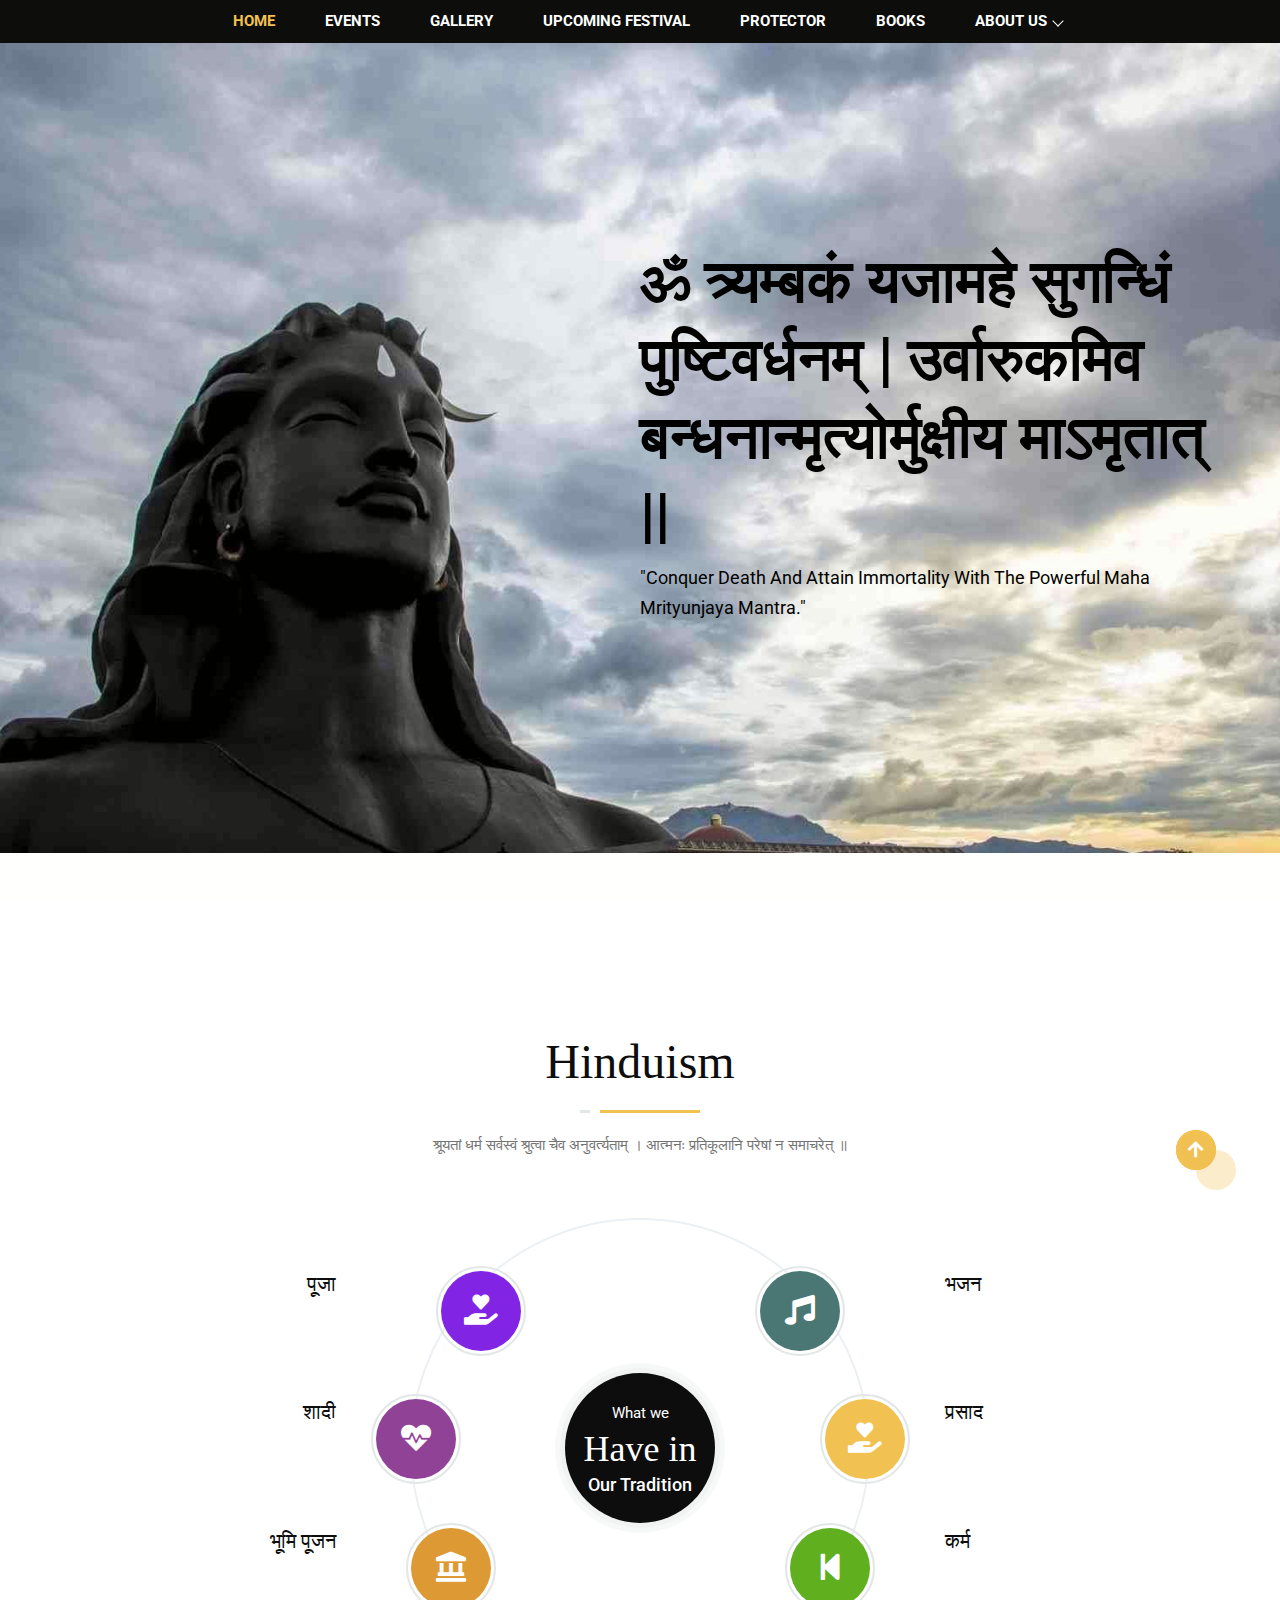
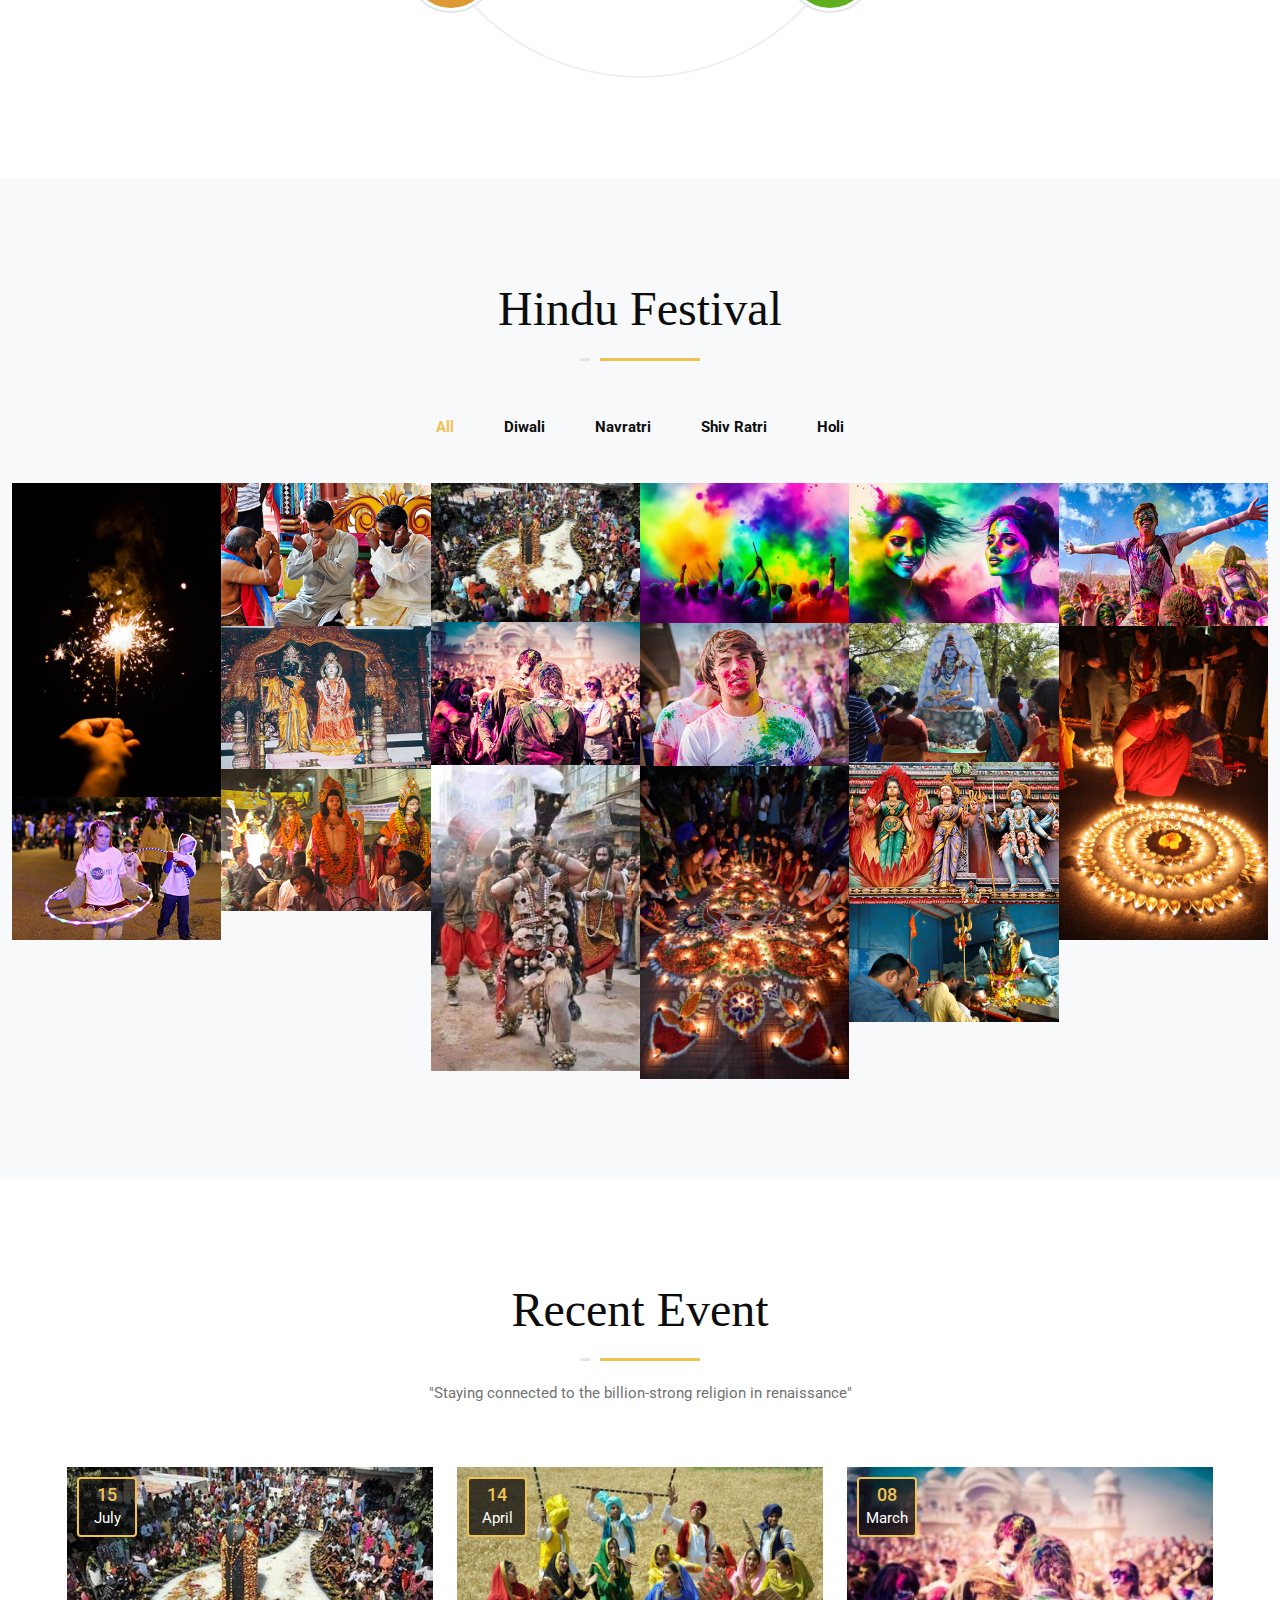
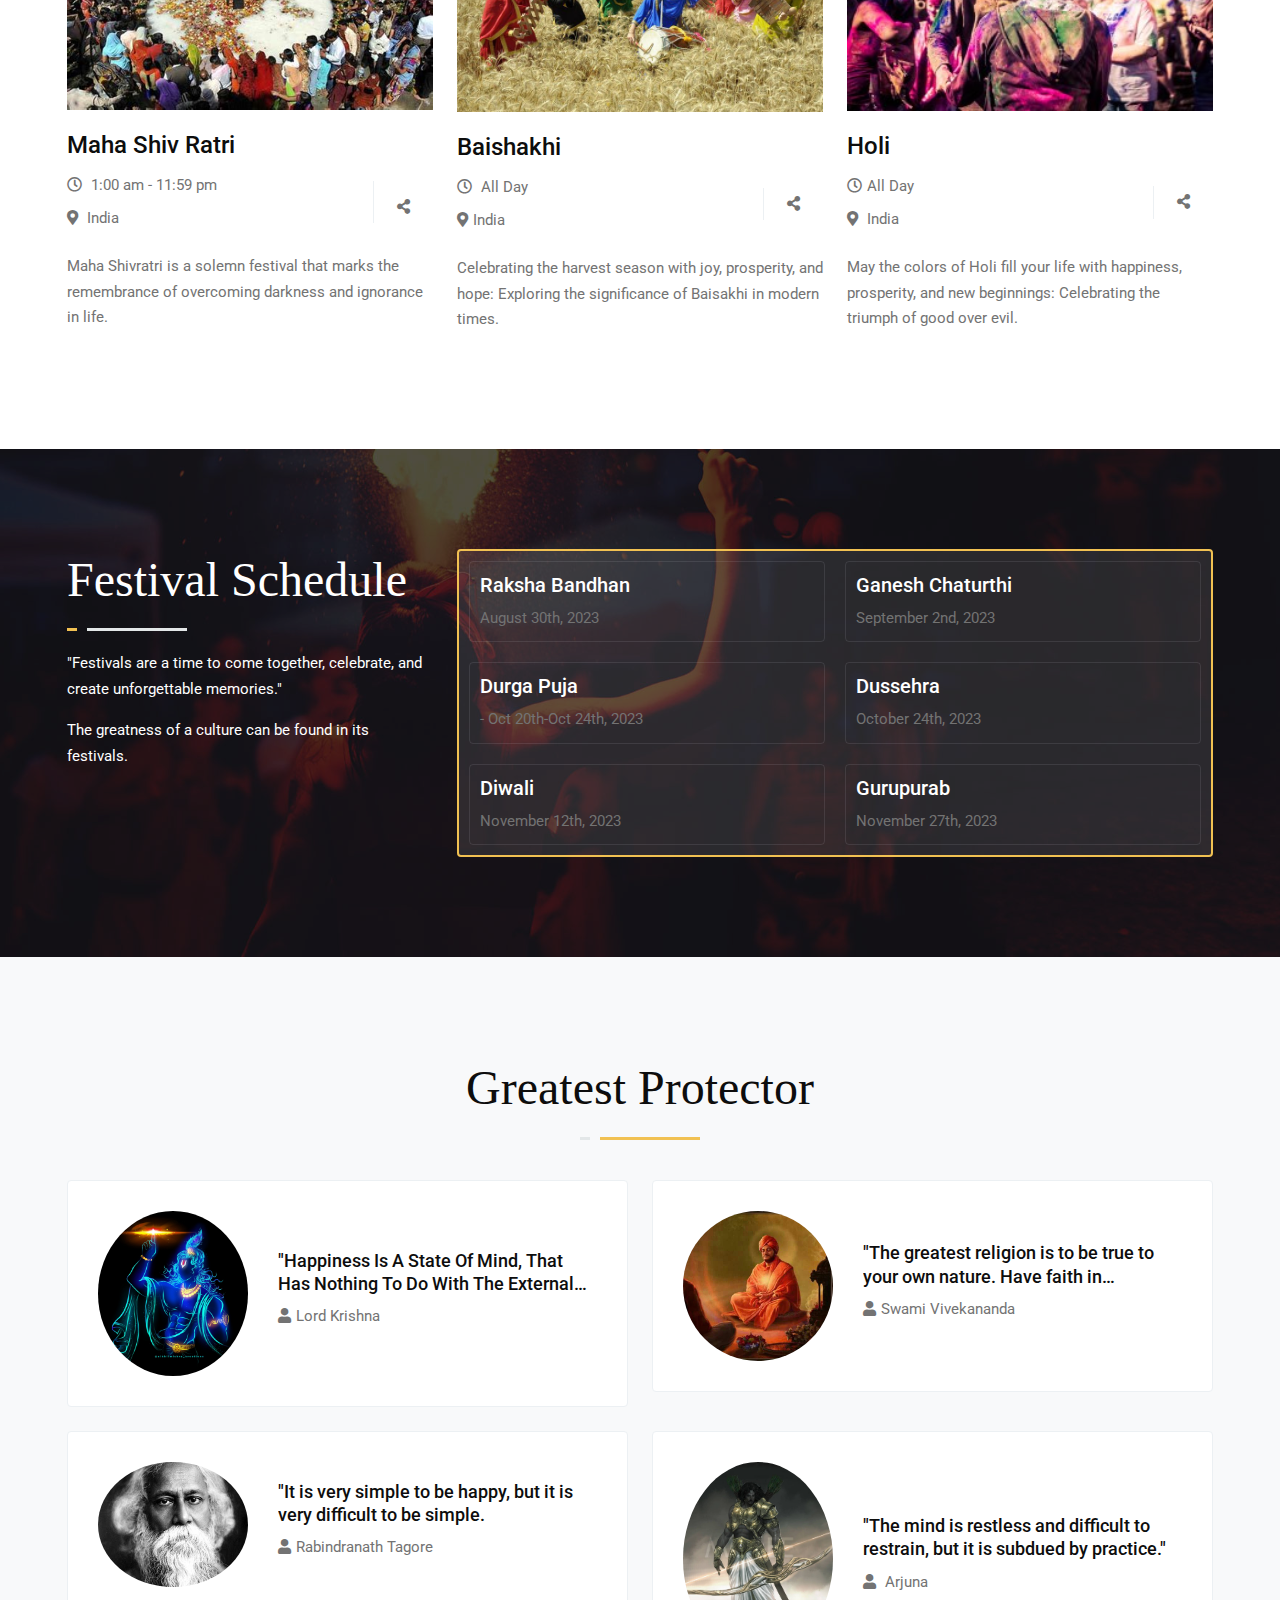
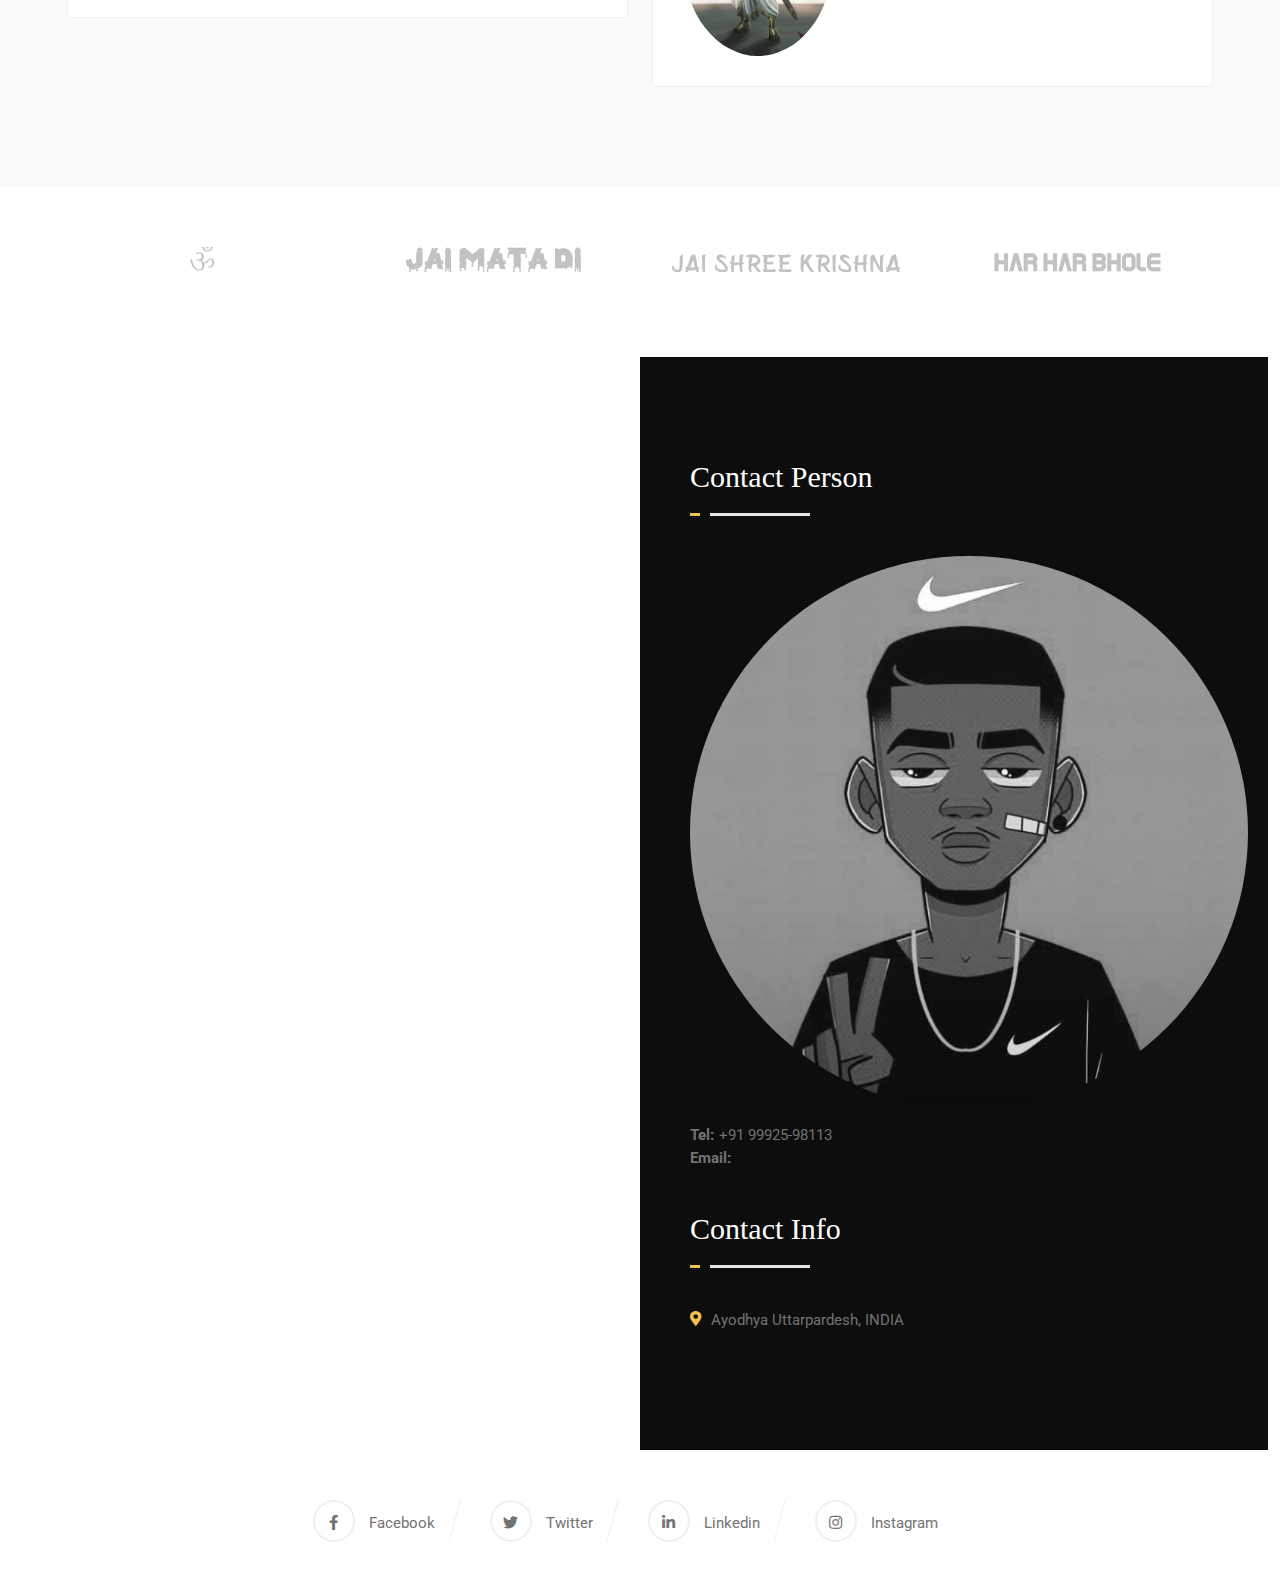
==== commit 9737ac9b: "Add files via upload" ====
--- a/index.html
+++ b/index.html
@@ -7,7 +7,7 @@
     <meta charset="UTF-8">
     <meta http-equiv="X-UA-Compatible" content="IE=edge">
     <meta name="viewport" content="width=device-width, initial-scale=1.0">
-    <title>Peace</title>
+    <title>Hindu3310</title>
     <link rel="shortcut icon" href="assets/css/favicon.png" type="image/x-icon">
     <link rel="stylesheet" href="https://cdnjs.cloudflare.com/ajax/libs/font-awesome/6.0.0-beta3/css/all.min.css">
 
@@ -40,8 +40,8 @@
             <div class="container">
                 <div class="header__mainmenu navbar navbar-expand-xl navbar-light">
                     <div class="header__logo">
-                        <a href="index.html" class="d-none d-xl-block"><img src="assets/images/logo/02.png" alt="logo"></a>
-                        <a href="index.html" class="d-xl-none"><img src="assets/images/logo/01.png" alt="logo"></a>
+                        <a class="d-none d-xl-block"><img src="assets/images/logo.png" alt="logo"></a>
+                        <a class="d-xl-none"><img src="assets/images/logo.png" alt="logo"></a>
                     </div>
                     <div class="header__bar">
                         <button class="navbar-toggler" type="button" data-bs-toggle="collapse" data-bs-target="#menubar" aria-controls="menubar" aria-expanded="false" aria-label="Toggle navigation">
@@ -75,16 +75,16 @@
                                     
                                 </li>
                                 <li>
-                                    <a href="/book/index.html">Books</a>
+                                    <a href="/book/book.html">Books</a>
                                 </li>
                                 <li>
                                     <a href="#cause">About Us</a>
                                     <ul>
-                                        <li><a href="cause-single.html">Hindu Laws</a></li>
-                                        <li><a href="cause-single.html">Hindu Rashtra</a></li>
-                                        <li><a href="cause-single.html">Hindu Rituals</a></li>
-                                        <li><a href="cause-single.html">significance of Hindusim</a></li>
-                                        <li><a href="cause-single.html">Story of Bajrang Dal</a></li>
+                                        <li><a href="hindulaws.html">Anti-Hindu Laws</a></li>
+                                        <li><a href="HIndu Rashtra.html">Hindu Rashtra</a></li>
+                                        <li><a href="Hindu Rituals.html">Hindu Rituals</a></li>
+                                        <li><a href="Significance.html">Significance of Hindusim</a></li>
+                                        <li><a href="story.html">Story of Bajrang Dal</a></li>
                                     </ul>
                                 </li>
                                
@@ -884,7 +884,7 @@
                                     <div class="location__info-content">
                                         
                                         <ul>
-                                            <li><b>Tel:</b>+91 XXXXX-XXXXX</li>
+                                            <li><b>Tel:</b>+91 99925-98113</li>
                                             <li><b>Email:</b></li>
                                         </ul>
                                     </div>
@@ -985,4 +985,4 @@
 </body>
 
 <!-- Mirrored from demos.codexcoder.com/themeforest/html/peace/peace/index-3.html by HTTrack Website Copier/3.x [XR&CO'2014], Mon, 17 Jul 2023 04:04:00 GMT -->
-</html>
+</html>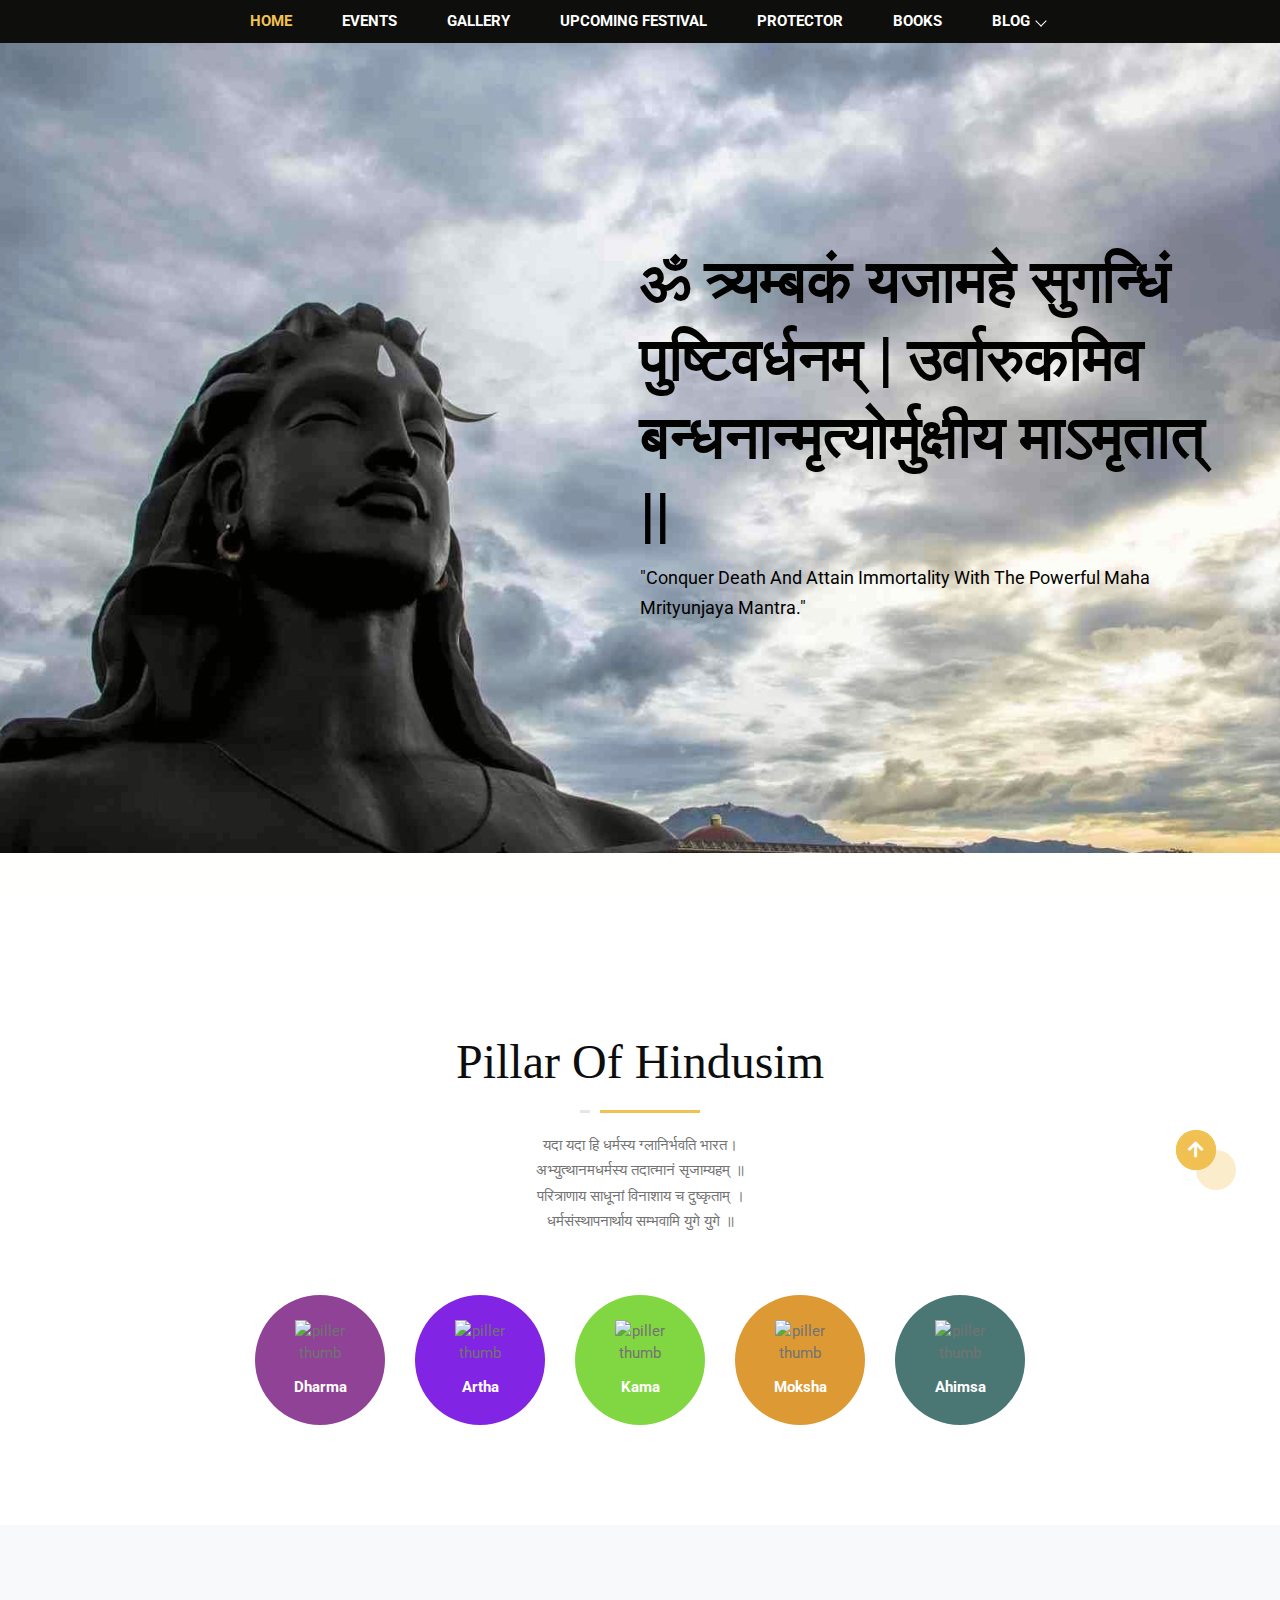
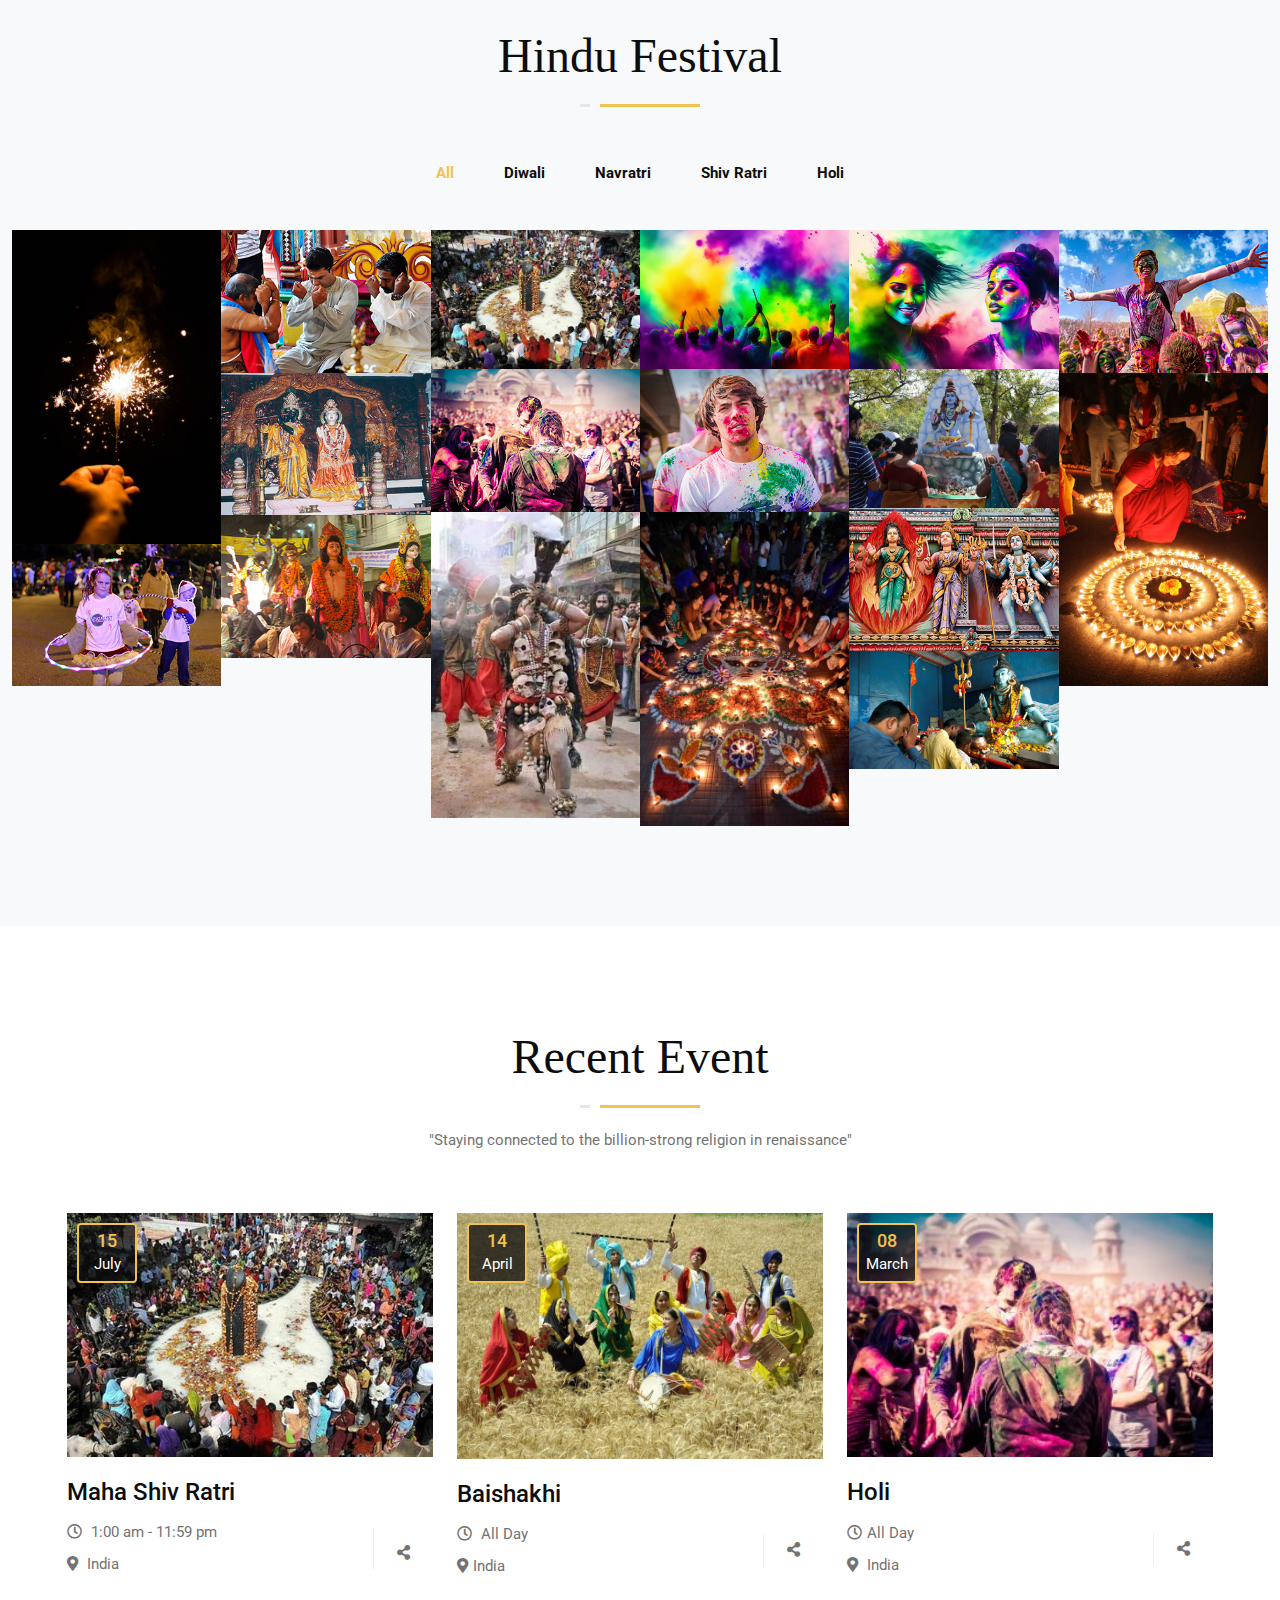
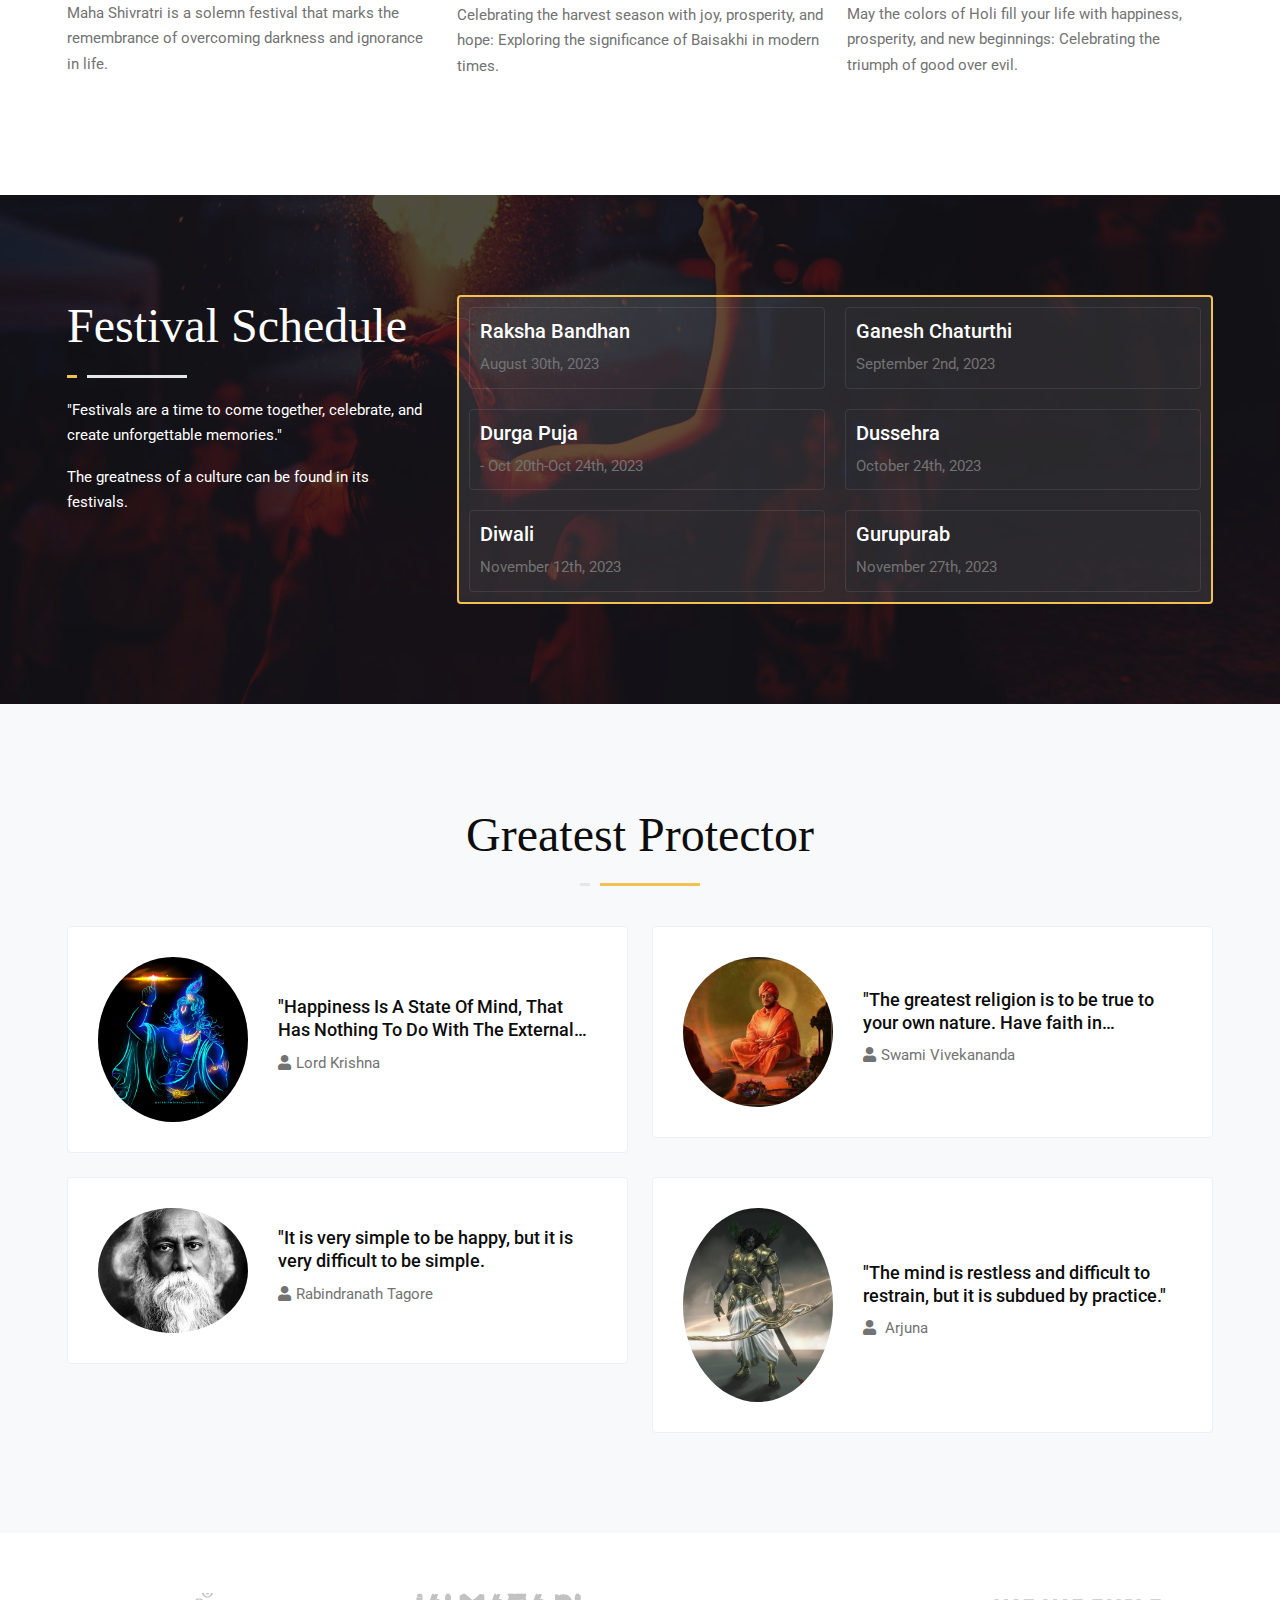
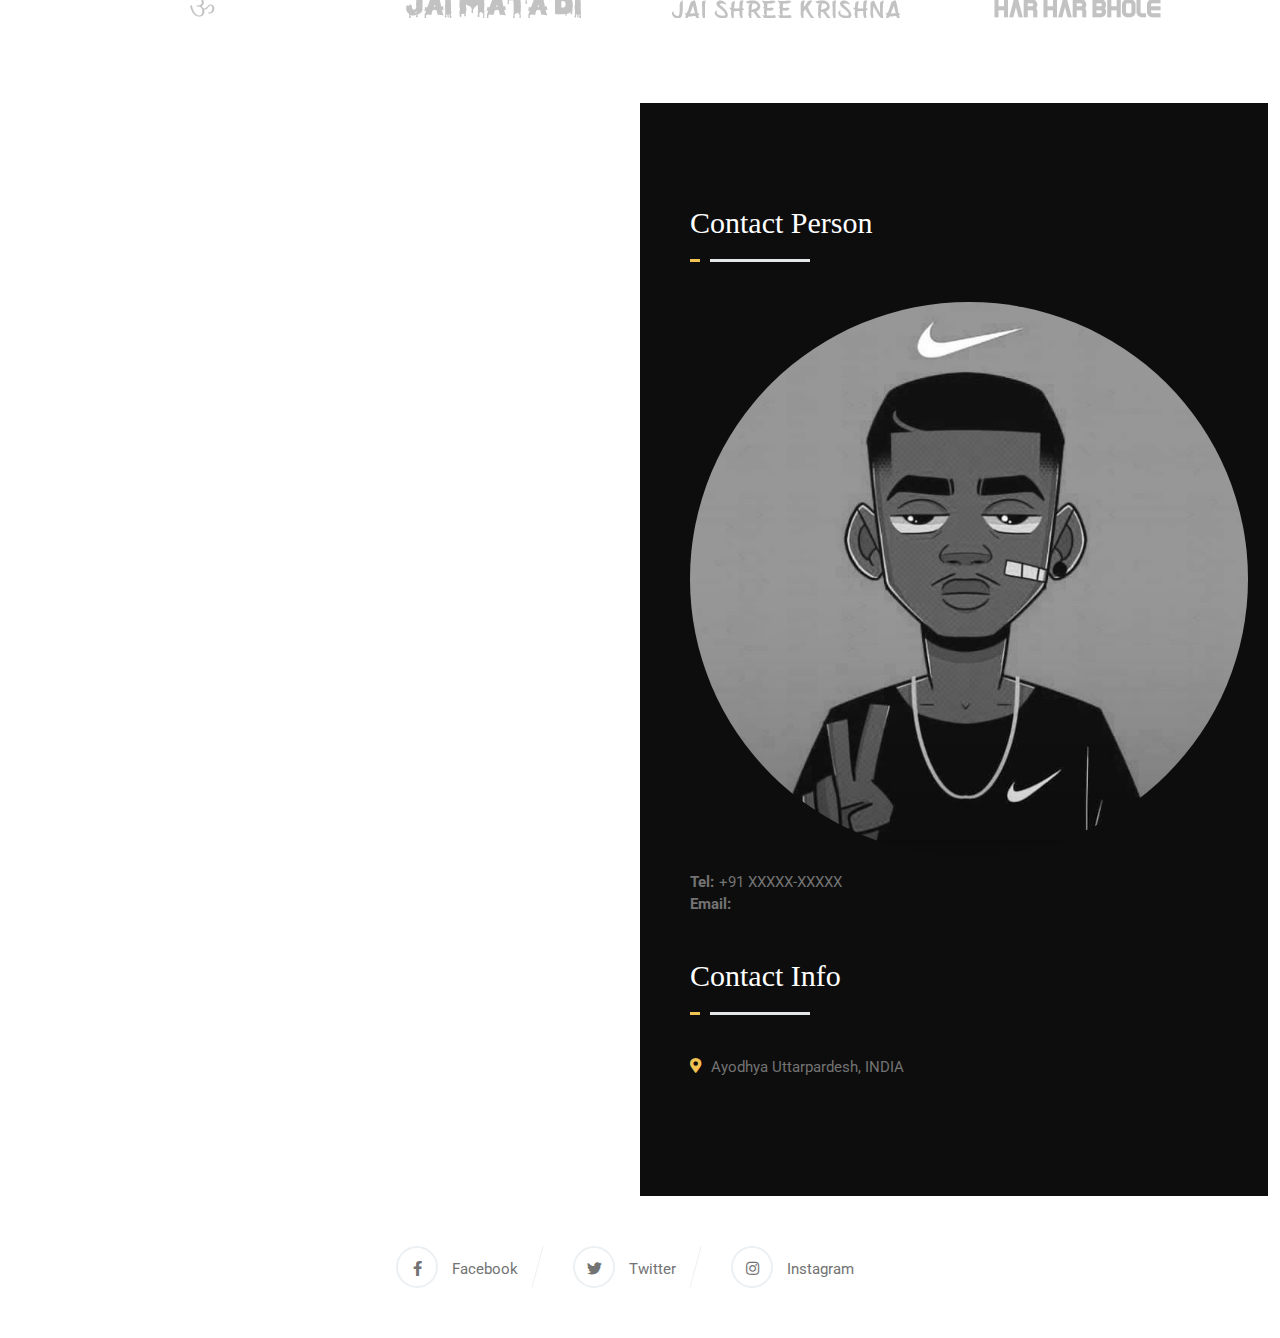
==== commit 412b3aa1: "Add files via upload" ====
--- a/index.html
+++ b/index.html
@@ -2,13 +2,12 @@
 <html lang="en">
 
 
-<!-- Mirrored from demos.codexcoder.com/themeforest/html/peace/peace/index-3.html by HTTrack Website Copier/3.x [XR&CO'2014], Mon, 17 Jul 2023 04:03:22 GMT -->
 <head>
     <meta charset="UTF-8">
     <meta http-equiv="X-UA-Compatible" content="IE=edge">
     <meta name="viewport" content="width=device-width, initial-scale=1.0">
     <title>Hindu3310</title>
-    <link rel="shortcut icon" href="assets/css/favicon.png" type="image/x-icon">
+    <link rel="shortcut icon" href="assets/images/logo.png" type="image/x-icon">
     <link rel="stylesheet" href="https://cdnjs.cloudflare.com/ajax/libs/font-awesome/6.0.0-beta3/css/all.min.css">
 
     <link rel="stylesheet" href="assets/css/animate.css">
@@ -16,6 +15,7 @@
     <link rel="stylesheet" href="assets/css/all.min.css">
     <link rel="stylesheet" href="assets/css/swiper.min.css">
     <link rel="stylesheet" href="assets/css/lightcase.css">
+    <link rel="stylesheet" href="assets/css/bannes.css">
 
     <!-- main css for template -->
     <link rel="stylesheet" href="assets/css/style.min.css">
@@ -78,7 +78,7 @@
                                     <a href="/book/book.html">Books</a>
                                 </li>
                                 <li>
-                                    <a href="#cause">About Us</a>
+                                    <a href="#cause">Blog</a>
                                     <ul>
                                         <li><a href="hindulaws.html">Anti-Hindu Laws</a></li>
                                         <li><a href="HIndu Rashtra.html">Hindu Rashtra</a></li>
@@ -100,152 +100,143 @@
     <!-- ================> header section end here <================== -->
 
 
-    <!-- ================> Banner section start here <================== -->
-    <div class="banner__slider banner-style3 overflow-hidden">
-        <div class="swiper-wrapper">
-            <div class="swiper-slide">
-                <div class="banner" style="background-image: url(assets/images/banner/ma.jpg);">
-                    <div class="container">
-                        <div class="banner__content ms-lg-auto">
-                            <h2 class="text-black"> ॐ त्र्यम्बकं यजामहे सुगन्धिं पुष्टिवर्धनम् |
-                                उर्वारुकमिव बन्धनान्मृत्योर्मुक्षीय माऽमृतात् ||</h2>
-                            <p class="text-black">"Conquer death and attain immortality with the powerful Maha Mrityunjaya Mantra."</p>
-                        </div>
-                    </div>
-                </div>
-            </div>
-            <div class="swiper-slide">
-                <div class="banner" style="background-image: url(assets/images/banner/07.jpg);">
-                    <div class="container">
-                        <div class="banner__content ms-lg-auto">
-                            <h2 class="text-white" >वक्रतुण्ड महाकाय
-                                सूर्यकोटि समप्रभ ।
-                                निर्विघ्नं कुरु मे देव
-                                सर्वकार्येषु सर्वदा ॥</h2>
-                            <p class="text-white"> "Remove obstacles and find peace with the powerful Vakratunda Mahakaya mantra."</p>
-                        </div>
-                    </div>
-                </div>
-            </div>
-            <div class="swiper-slide">
-                <div class="banner" style="background-image: url(assets/images/banner/om.jpg);">
-                    <div class="container">
-                        <div class="banner__content ms-lg-auto">
-                            <h2 class="text-white" >ॐ भूर्भुवः स्वः
-                                तत्सवितुर्वरेण्यं
-                                भर्गो देवस्य धीमहि
-                                धियो यो नः प्रचोदयात् ॥</h2>
-                            <p class="text-white"> "Find inner peace and self-realization with the sacred Gayatri Mantra."</p>
-                        </div>
-                    </div>
-                </div>
-            </div>
-            <div class="swiper-slide">
-                <div class="banner" style="background-image: url(assets/images/banner/hanu.jpg);">
-                    <div class="container">
-                        <div class="banner__content ms-lg-auto">
-                            <h2 class="text-grey">मनोजवम् मारुततुल्यवेगम् जितेन्द्रियम् बुद्धिमताम् वरिष्ठम्।
-                                वातात्मजम् वानरयूथमुख्यम् श्रीरामदूतम् शरणम् प्रपद्ये॥</h2>
-                            <p class="text-grey">"Find strength and wisdom with the powerful Manojavam Marutatulyavegam Mantra dedicated to Lord Hanuman."</p>
-                            
-                        </div>
-                    </div>
-                </div>
-            </div>
-        </div>
-    </div>
-    <!-- ================> Banner section end here <================== -->
+    <!-- ================> Banner section start here  <================== -->
+   <div class="banner__slider banner-style3 overflow-hidden">
+  <div class="swiper-wrapper">
+    <div class="swiper-slide">
+      <div class="banner" style="background-image: url(assets/images/banner/ma.jpg);">
+        <div class="container">
+          <div class="banner__content ms-lg-auto">
+            <h2 class="text-black"> ॐ त्र्यम्बकं यजामहे सुगन्धिं पुष्टिवर्धनम् |
+              उर्वारुकमिव बन्धनान्मृत्योर्मुक्षीय माऽमृतात् ||</h2>
+            <p class="text-black">"Conquer death and attain immortality with the powerful Maha Mrityunjaya Mantra."</p>
+          </div>
+        </div>
+      </div>
+    </div>
+    <div class="swiper-slide">
+      <div class="banner" style="background-image: url(assets/images/banner/07.jpg);">
+        <div class="container">
+          <div class="banner__content ms-lg-auto">
+            <h2 class="text-white">वक्रतुण्ड महाकाय
+              सूर्यकोटि समप्रभ ।
+              निर्विघ्नं कुरु मे देव
+              सर्वकार्येषु सर्वदा ॥</h2>
+            <p class="text-white"> "Remove obstacles and find peace with the powerful Vakratunda Mahakaya mantra."</p>
+          </div>
+        </div>
+      </div>
+    </div>
+    <div class="swiper-slide">
+      <div class="banner" style="background-image: url(assets/images/banner/om.jpg);">
+        <div class="container">
+          <div class="banner__content ms-lg-auto">
+            <h2 class="text-white">ॐ भूर्भुवः स्वः
+              तत्सवितुर्वरेण्यं
+              भर्गो देवस्य धीमहि
+              धियो यो नः प्रचोदयात् ॥</h2>
+            <p class="text-white"> "Find inner peace and self-realization with the sacred Gayatri Mantra."</p>
+          </div>
+        </div>
+      </div>
+    </div>
+    <div class="swiper-slide">
+      <div class="banner" style="background-image: url(assets/images/banner/hanu.jpg);">
+        <div class="container">
+          <div class="banner__content ms-lg-auto">
+            <h2 class="text-grey">मनोजवम् मारुततुल्यवेगम् जितेन्द्रियम् बुद्धिमताम् वरिष्ठम्।
+              वातात्मजम् वानरयूथमुख्यम् श्रीरामदूतम् शरणम् प्रपद्ये॥</h2>
+            <p class="text-grey">"Find strength and wisdom with the powerful Manojavam Marutatulyavegam Mantra dedicated to Lord Hanuman."</p>
+          </div>
+        </div>
+      </div>
+    </div>
+  </div>
+</div>
+
+  
+   <!-- ================> Banner section end here <================== -->
+  
+
+
+
+
+
+
+
+
+
+
+
+
+
+
+
+
+
 
 
 
 
     <!-- ================> Service section start here <================== -->
-    <div class="service padding--top padding--bottom">
+    <div class="piller padding--top padding--bottom">
         <div class="container">
             <div class="section__header text-center">
-                <h2>Hinduism</h2>
-                <p>श्रूयतां धर्म सर्वस्वं श्रुत्वा चैव अनुवर्त्यताम् । आत्मनः प्रतिकूलानि परेषां न समाचरेत् ॥</p>
-            </div>
-            <div class="section__wrapper">
-                <div class="row g-4 align-items-center">
-                    <div class="col-lg-3 col-12">
-                        <div class="service__left">
-                            <div class="service__item">
-                                <div class="service__inner">
-                                    <div class="service__icon">
-                                        <i class="fas fa-hand-holding-heart"></i>
-                                    </div>
-                                    <div class="service__content">
-                                        <h5>पूजा</h5>
-                                        <br><br><br>
-                                    </div>
-                                </div>
-                            </div>
-                            <div class="service__item">
-                                <div class="service__inner">
-                                    <div class="service__icon">
-                                        <i class="fas fa-heart-pulse"></i>
-                                    </div>
-                                    <div class="service__content">
-                                        <h5>शादी</h5>
-                                        <br><br><br>
-                                    </div>
-                                </div>
-                            </div>
-                            <div class="service__item">
-                                <div class="service__inner">
-                                    <div class="service__icon">
-                                        <i class="fas fa-landmark"></i>
-                                    </div>
-                                    <div class="service__content">
-                                        <h5>भूमि पूजन</h5>
-                                        <br><br><br>
-                                    </div>
-                                </div>
-                            </div>
-                        </div>
-                    </div>
-                    <div class="col-lg-6 col-12">
-                        <div class="service__center">
-                            <div class="service__text">
-                                <p>What we</p>
-                                <h3>Have in</h3>
-                                <h6>Our Tradition</h6>
-                            </div>
-                        </div>
-                    </div>
-                    <div class="col-lg-3 col-12">
-                        <div class="service__right">
-                            <div class="service__item">
-                                <div class="service__inner">
-                                    <div class="service__icon">
-                                        <i class="fas fa-music"></i>
-                                    </div>
-                                    <div class="service__content">
-                                        <h5>भजन</h5>  <br><br><br>
-                                    </div>
-                                </div>
-                            </div>
-                            <div class="service__item">
-                                <div class="service__inner">
-                                    <div class="service__icon">
-                                        <i class="fas fa-hand-holding-heart"></i>
-                                    </div>
-                                    <div class="service__content">
-                                        <h5>प्रसाद</h5>  <br><br><br>
-                                       </div>
-                                </div>
-                            </div>
-                            <div class="service__item">
-                                <div class="service__inner">
-                                    <div class="service__icon">
-                                        <i class="fas fa-backward-step"></i>
-                                    </div>
-                                    <div class="service__content">
-                                        <h5>कर्म</h5>  <br><br><br>
-                                       </div>
-                                </div>
-                            </div>
+                <h2>Pillar Of Hindusim</h2>
+                <p>यदा यदा हि धर्मस्य ग्लानिर्भवति भारत।<br>
+                    अभ्युत्थानमधर्मस्य तदात्मानं सृजाम्यहम् ॥<br>
+                    
+                    परित्राणाय साधूनां विनाशाय च दुष्कृताम् ।<br>
+                    धर्मसंस्थापनार्थाय सम्भवामि युगे युगे ॥<br></p>
+            </div>
+            <div class="piller__area">
+                <div class="piller__item">
+                    <div class="piller__inner">
+                        <div class="piller__thumb">
+                            <img src="assets/images/dharma.png" alt="piller thumb">
+                        </div>
+                        <div class="piller__content">
+                            <p>Dharma</p>
+                        </div>
+                    </div>
+                </div>
+                <div class="piller__item">
+                    <div class="piller__inner">
+                        <div class="piller__thumb">
+                            <img src="assets/images/artha.png" alt="piller thumb">
+                        </div>
+                        <div class="piller__content">
+                            <p>Artha</p>
+                        </div>
+                    </div>
+                </div>
+                <div class="piller__item">
+                    <div class="piller__inner">
+                        <div class="piller__thumb">
+                            <img src="assets/images/kama.png" alt="piller thumb">
+                        </div>
+                        <div class="piller__content">
+                            <p>Kama</p>
+                        </div>
+                    </div>
+                </div>
+                <div class="piller__item">
+                    <div class="piller__inner">
+                        <div class="piller__thumb">
+                            <img src="assets/images/birth.png" alt="piller thumb">
+                        </div>
+                        <div class="piller__content">
+                            <p>Moksha</p>
+                        </div>
+                    </div>
+                </div>
+                <div class="piller__item">
+                    <div class="piller__inner">
+                        <div class="piller__thumb">
+                            <img src="assets/images/ahimsa.png" alt="piller thumb">
+                        </div>
+                        <div class="piller__content">
+                            <p>Ahimsa</p>
                         </div>
                     </div>
                 </div>
@@ -884,7 +875,7 @@
                                     <div class="location__info-content">
                                         
                                         <ul>
-                                            <li><b>Tel:</b>+91 99925-98113</li>
+                                            <li><b>Tel:</b>+91 XXXXX-XXXXX</li>
                                             <li><b>Email:</b></li>
                                         </ul>
                                     </div>
@@ -926,25 +917,19 @@
             <div class="social__area">
                 <ul class="social__list">
                     <li class="social__list-facebook">
-                        <a href="#">
+                        <a href="https://www.facebook.com/profile.php?id=100090209576974&mibextid=LQQJ4d">
                             <i class="fab fa-facebook-f"></i>
                             <span>facebook</span>
                         </a>
                     </li>
                     <li class="social__list-twitter">
-                        <a href="#">
+                        <a href="https://twitter.com/hindu3310">
                             <i class="fab fa-twitter"></i>
                             <span>twitter</span>
                         </a>
                     </li>
-                    <li class="social__list-linkedin">
-                        <a href="#">
-                            <i class="fab fa-linkedin-in"></i>
-                            <span>linkedin</span>
-                        </a>
-                    </li>
                     <li class="social__list-instagram">
-                        <a href="#">
+                        <a href="https://instagram.com/hindu.3310?igshid=MjEwN2IyYWYwYw==">
                             <i class="fab fa-instagram"></i>
                             <span>instagram</span>
                         </a>
@@ -982,7 +967,7 @@
     <script src="assets/js/jquery.counterup.min.js"></script>
     <script src="assets/js/wow.js"></script>
     <script src="assets/js/custom.js"></script>
+    <script src="assets/js/bann.js"></script>
 </body>
 
-<!-- Mirrored from demos.codexcoder.com/themeforest/html/peace/peace/index-3.html by HTTrack Website Copier/3.x [XR&CO'2014], Mon, 17 Jul 2023 04:04:00 GMT -->
 </html>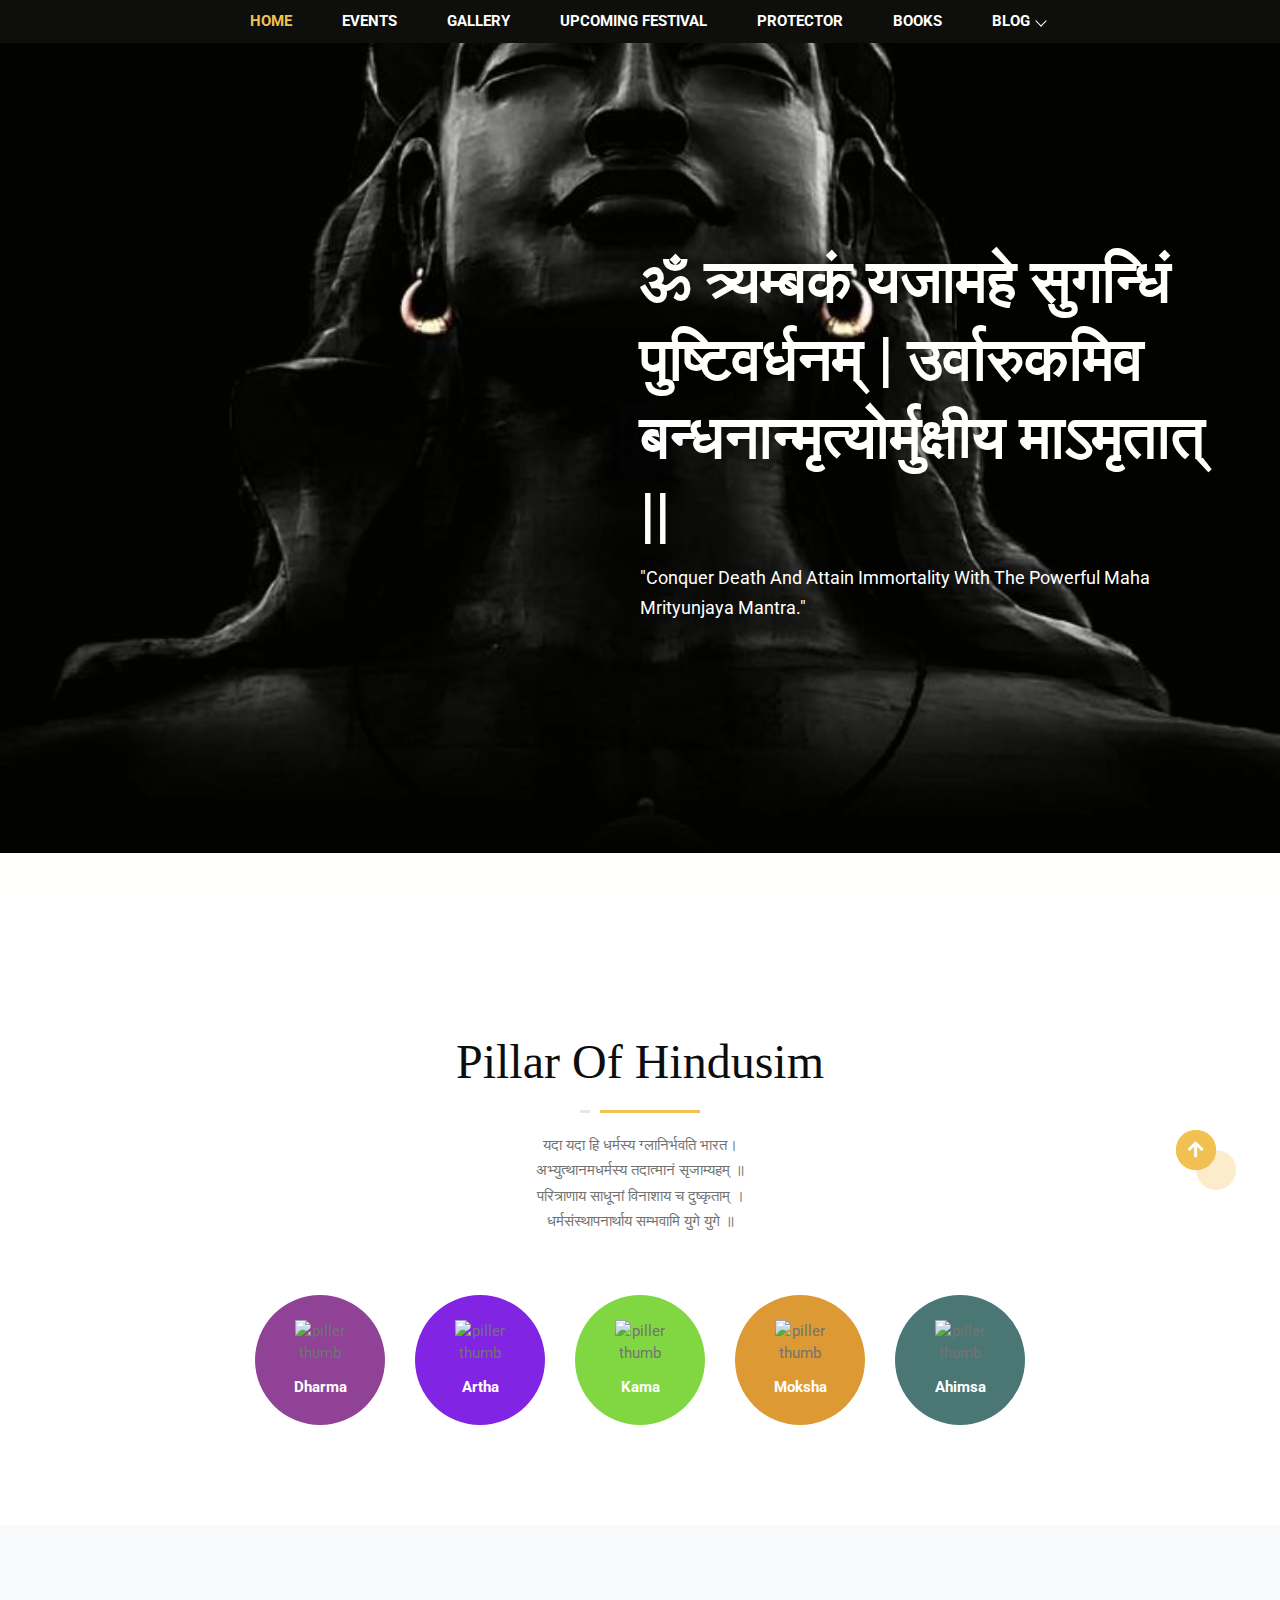
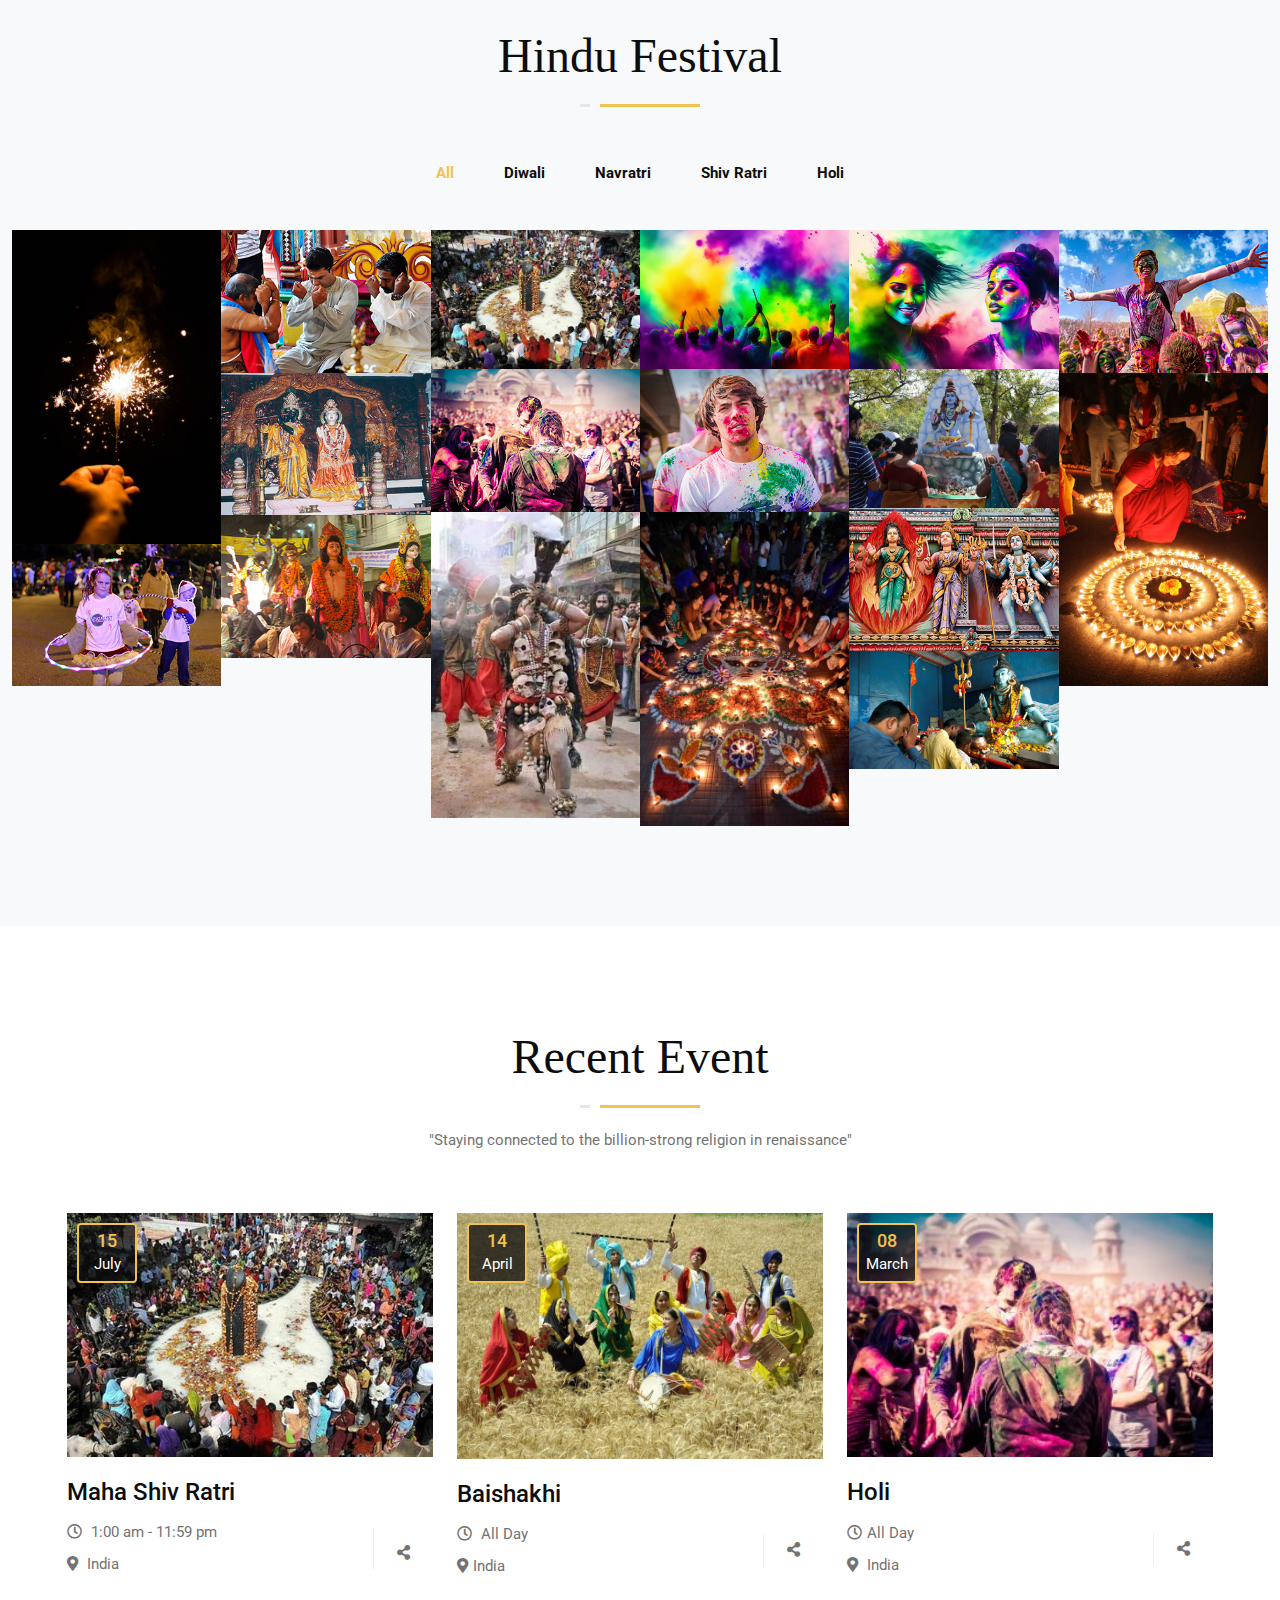
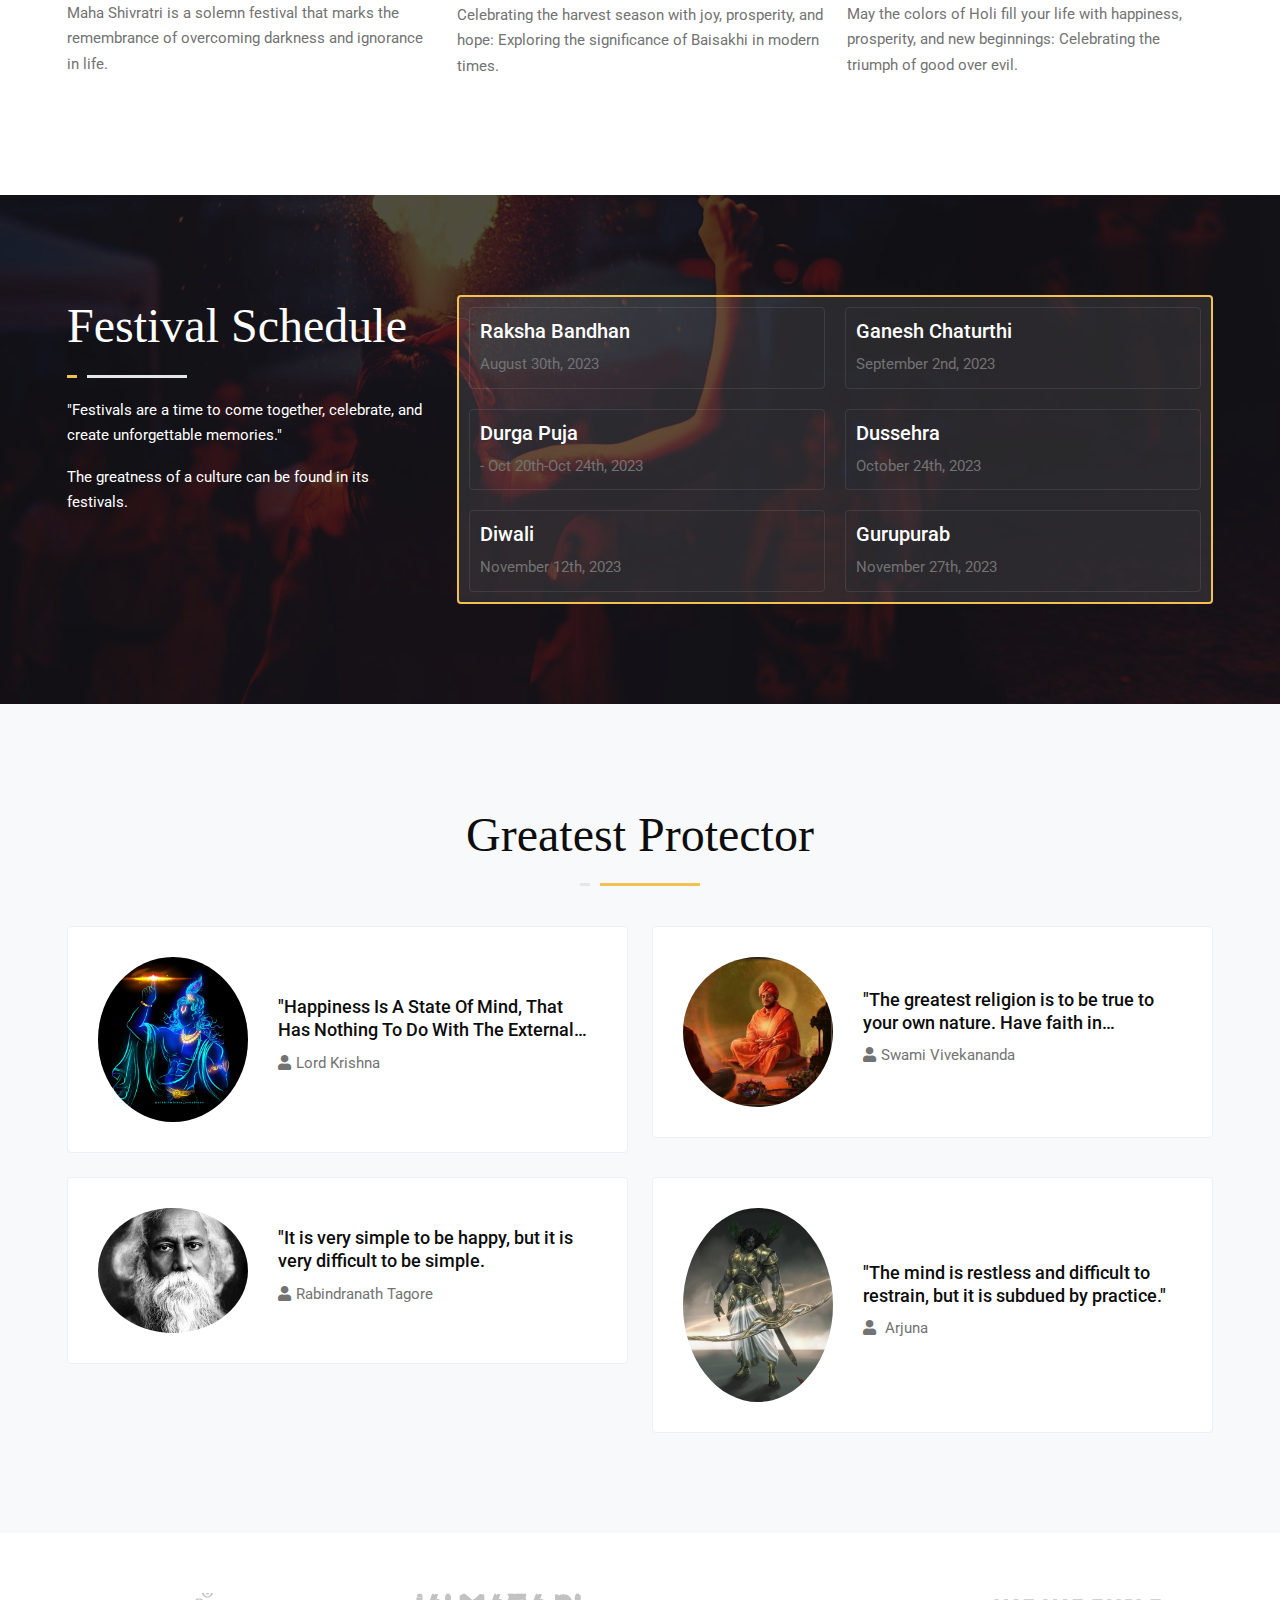
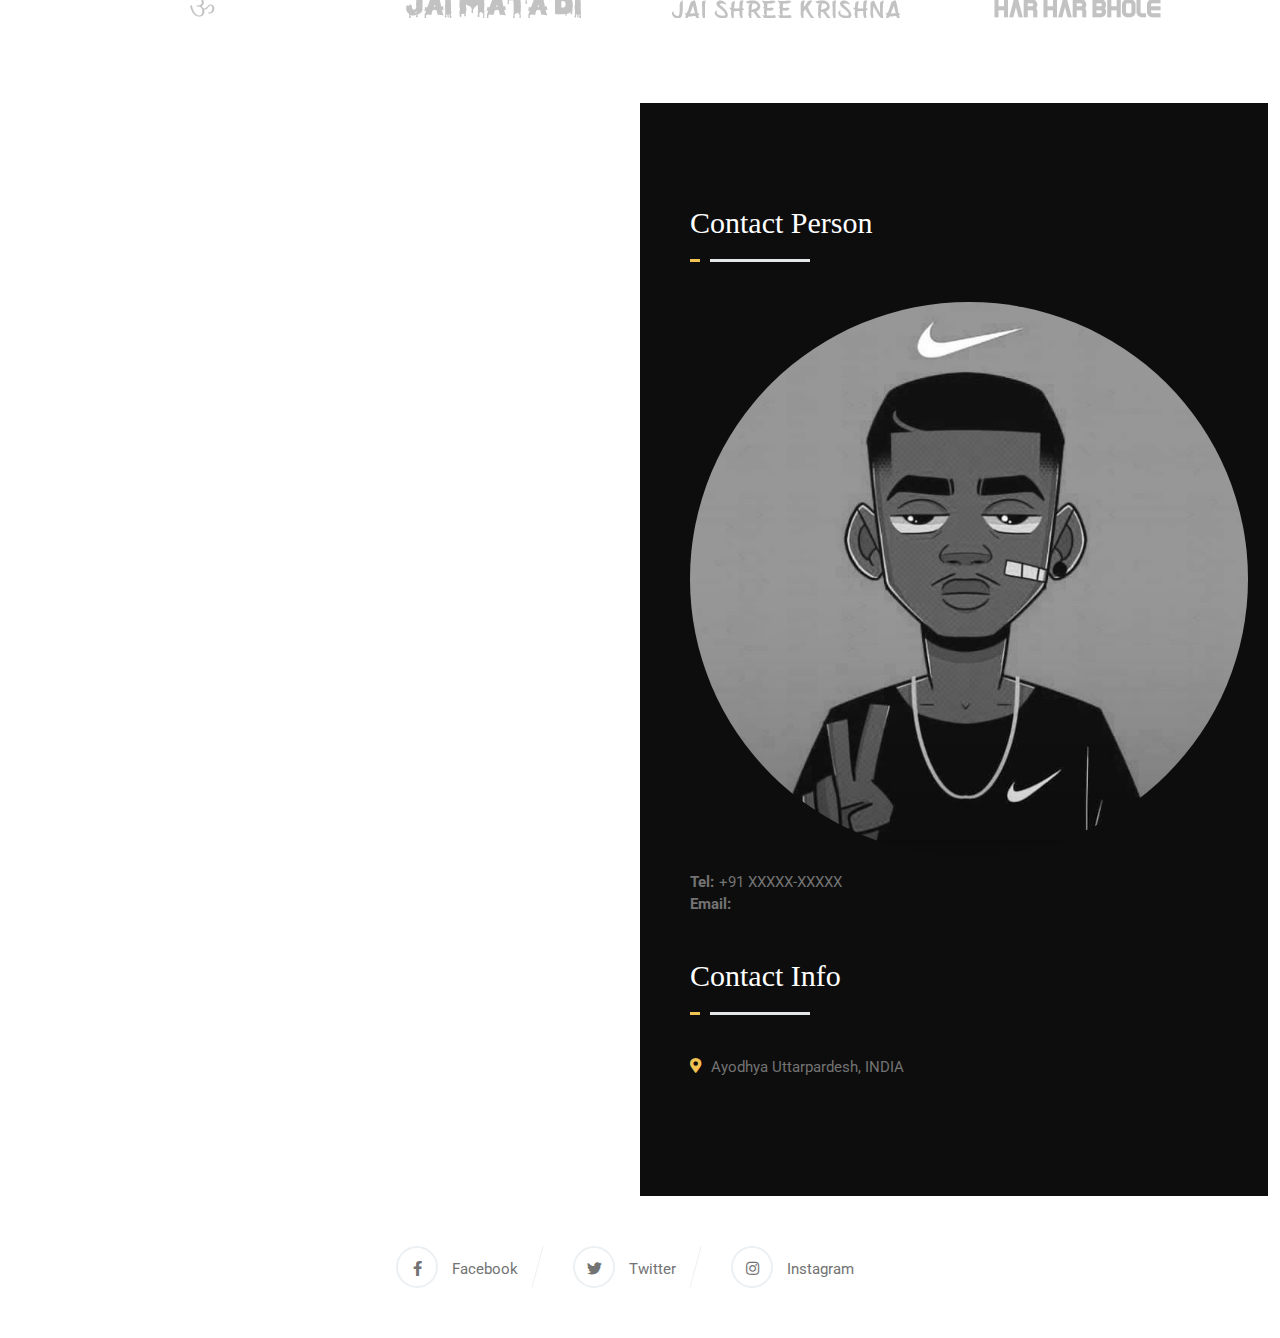
==== commit 23802d3e: "index.html" ====
--- a/index.html
+++ b/index.html
@@ -107,9 +107,9 @@
       <div class="banner" style="background-image: url(assets/images/banner/ma.jpg);">
         <div class="container">
           <div class="banner__content ms-lg-auto">
-            <h2 class="text-black"> ॐ त्र्यम्बकं यजामहे सुगन्धिं पुष्टिवर्धनम् |
+            <h2 class="text-white"> ॐ त्र्यम्बकं यजामहे सुगन्धिं पुष्टिवर्धनम् |
               उर्वारुकमिव बन्धनान्मृत्योर्मुक्षीय माऽमृतात् ||</h2>
-            <p class="text-black">"Conquer death and attain immortality with the powerful Maha Mrityunjaya Mantra."</p>
+            <p class="text-white">"Conquer death and attain immortality with the powerful Maha Mrityunjaya Mantra."</p>
           </div>
         </div>
       </div>
@@ -144,9 +144,9 @@
       <div class="banner" style="background-image: url(assets/images/banner/hanu.jpg);">
         <div class="container">
           <div class="banner__content ms-lg-auto">
-            <h2 class="text-grey">मनोजवम् मारुततुल्यवेगम् जितेन्द्रियम् बुद्धिमताम् वरिष्ठम्।
+            <h2 class="text-white">मनोजवम् मारुततुल्यवेगम् जितेन्द्रियम् बुद्धिमताम् वरिष्ठम्।
               वातात्मजम् वानरयूथमुख्यम् श्रीरामदूतम् शरणम् प्रपद्ये॥</h2>
-            <p class="text-grey">"Find strength and wisdom with the powerful Manojavam Marutatulyavegam Mantra dedicated to Lord Hanuman."</p>
+            <p class="text-white">"Find strength and wisdom with the powerful Manojavam Marutatulyavegam Mantra dedicated to Lord Hanuman."</p>
           </div>
         </div>
       </div>
@@ -970,4 +970,4 @@
     <script src="assets/js/bann.js"></script>
 </body>
 
-</html>+</html>
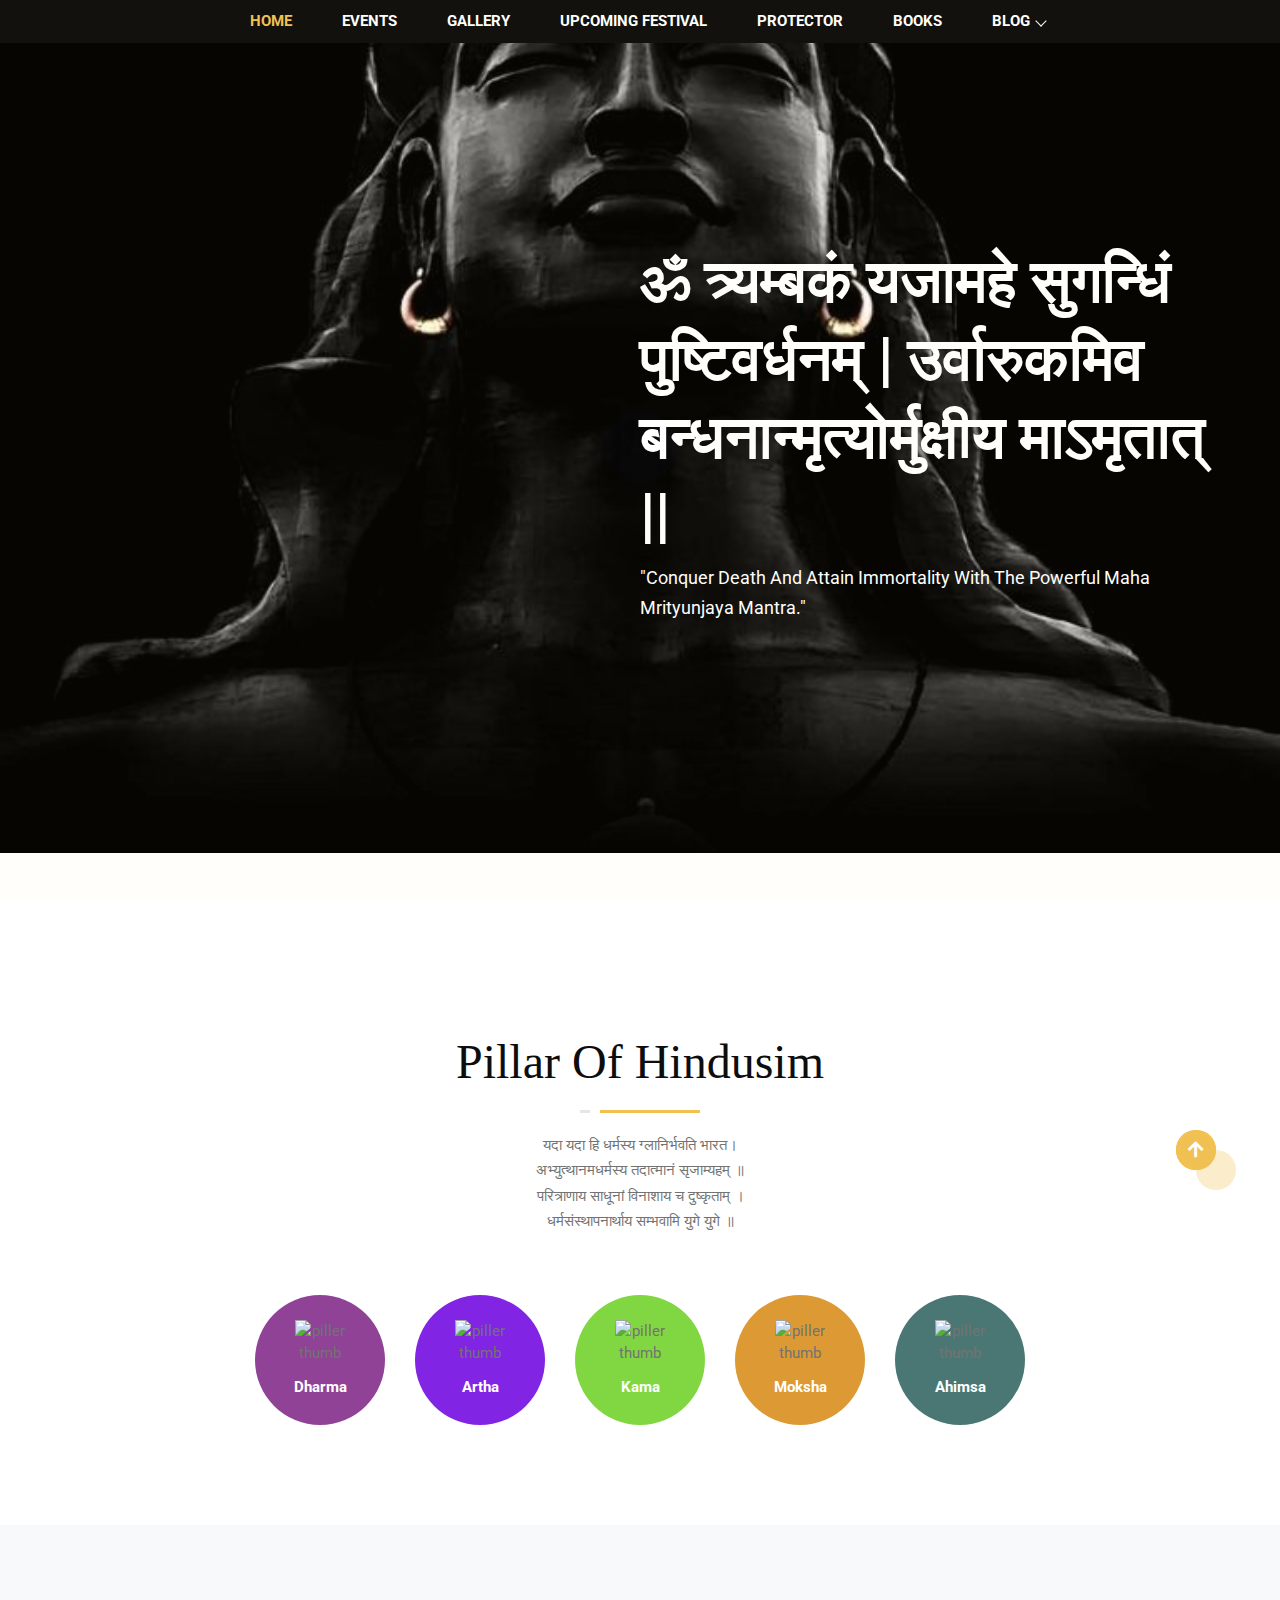
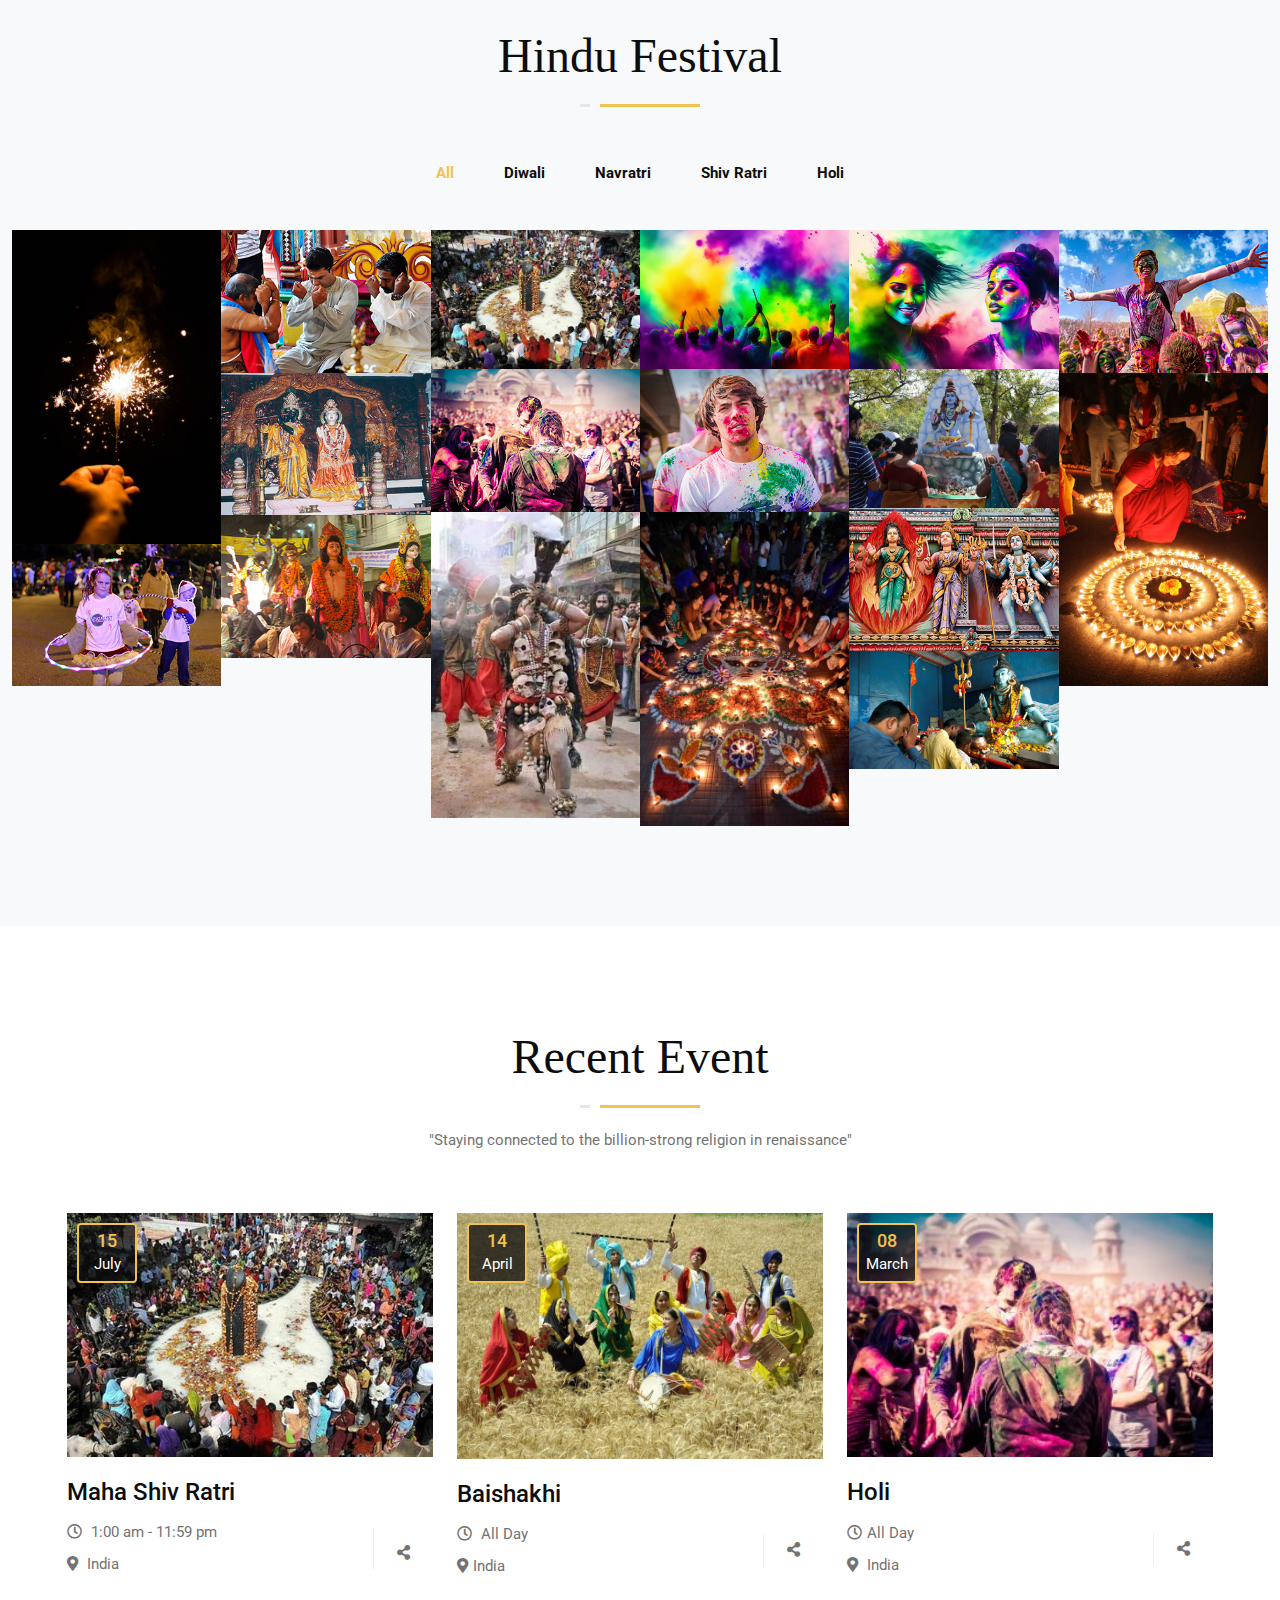
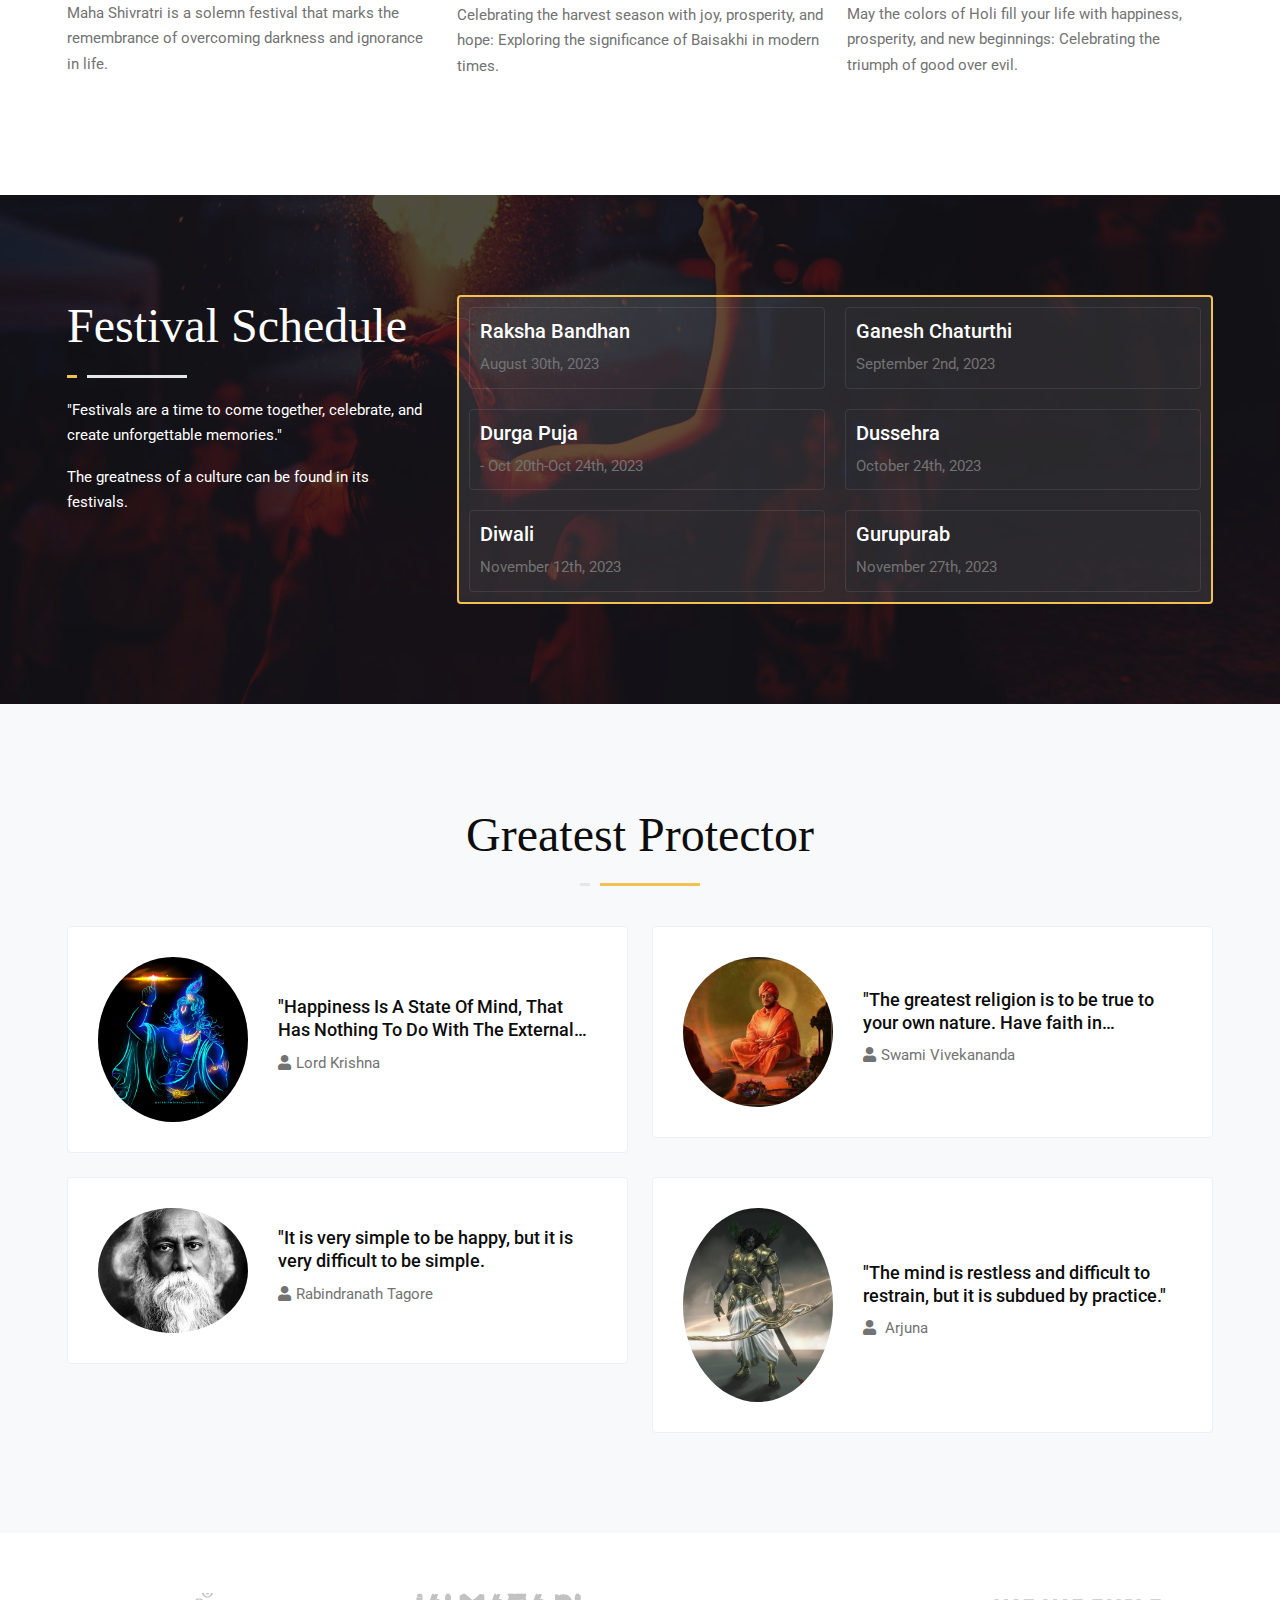
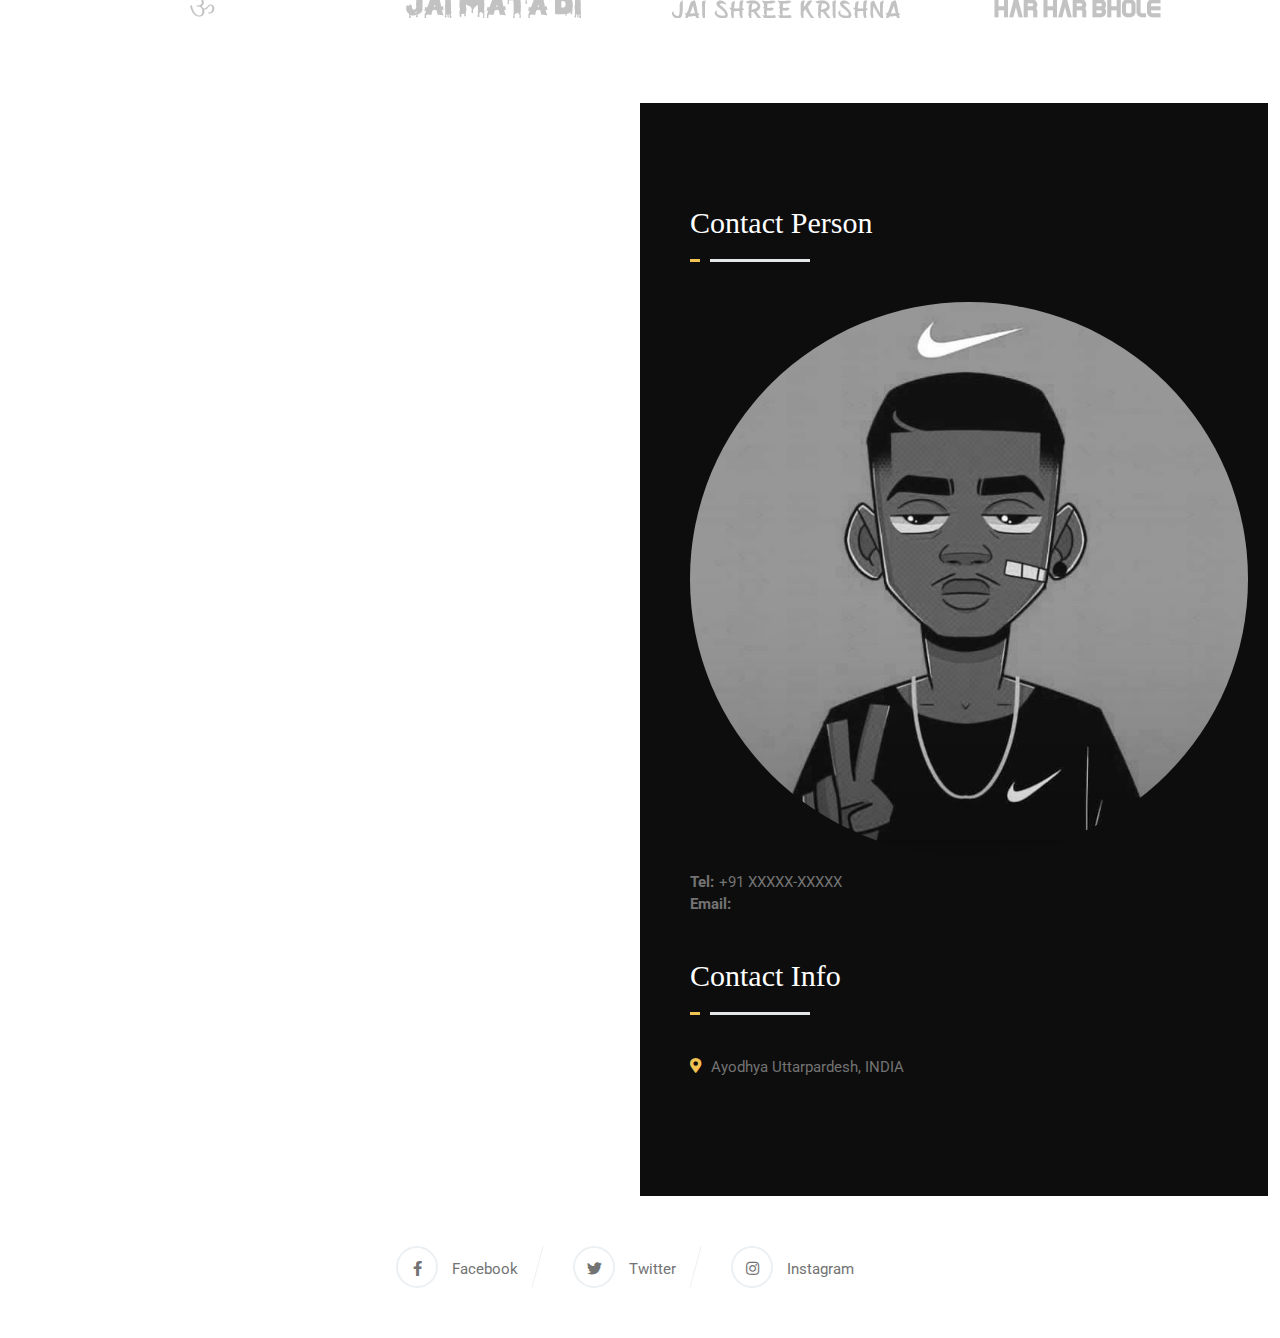
==== commit a5fc9c25: "index.html" ====
--- a/index.html
+++ b/index.html
@@ -82,8 +82,8 @@
                                     <ul>
                                         <li><a href="hindulaws.html">Anti-Hindu Laws</a></li>
                                         <li><a href="HIndu Rashtra.html">Hindu Rashtra</a></li>
-                                        <li><a href="Hindu Rituals.html">Hindu Rituals</a></li>
-                                        <li><a href="Significance.html">Significance of Hindusim</a></li>
+                                        <li><a href="HIndu Rituals.html">Hindu Rituals</a></li>
+                                        <li><a href="significance.html">Significance of Hindusim</a></li>
                                         <li><a href="story.html">Story of Bajrang Dal</a></li>
                                     </ul>
                                 </li>
